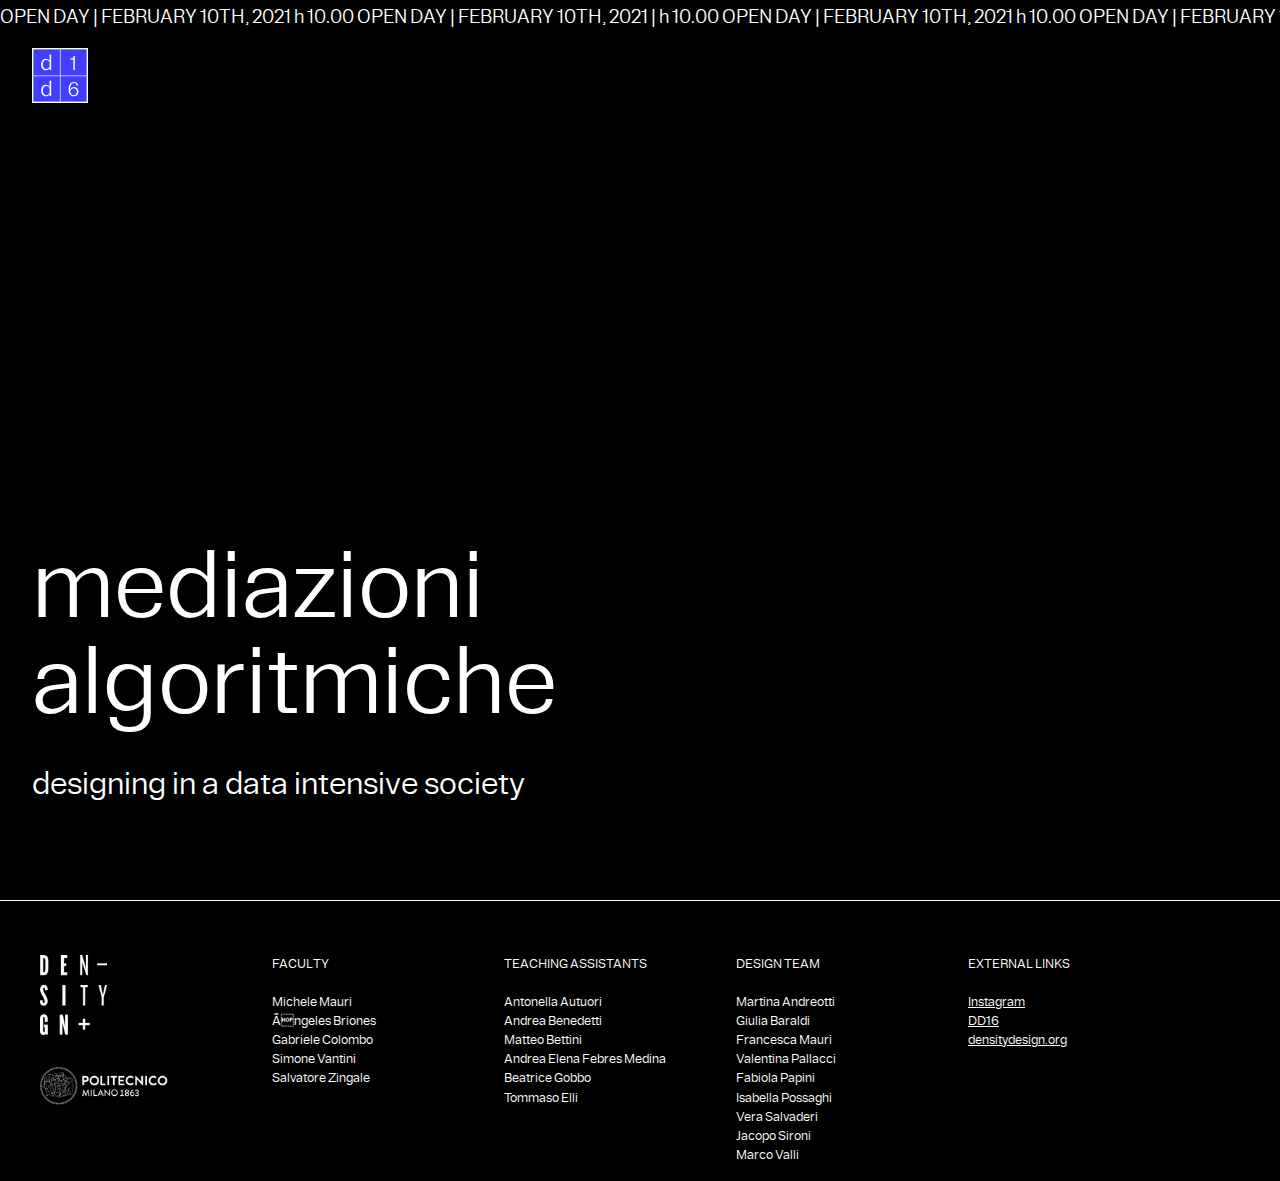
==== index.html @ dbea4d6c "buongiorno" ====
<html>

<head>
  <title>DD16</title>
  <!-- Manually insert your metadata -->
  <meta property="title" content="DD16">
  <meta property="description" content="">
  <meta property="og:title" content="">
  <meta property="og:description" content="">

  <meta name="viewport" content="width=device-width, initial-scale=1.0">

  <!-- Primary Meta Tags -->
  <title>DD16</title>
  <meta name="title" content="DD16">
  <meta name="description" content="Density Design 16 Exhibition">

  <!-- Open Graph / Facebook -->
  <meta property="og:type" content="website">
  <meta property="og:url" content="https://metatags.io/">
  <meta property="og:title" content="DD16">
  <meta property="og:description" content="Density Design 16 Exhibition">
  <meta property="og:image" content="https://metatags.io/assets/meta-tags-16a33a6a8531e519cc0936fbba0ad904e52d35f34a46c97a2c9f6f7dd7d336f2.png">

  <!-- Twitter -->
  <meta property="twitter:card" content="summary_large_image">
  <meta property="twitter:url" content="https://metatags.io/">
  <meta property="twitter:title" content="DD16">
  <meta property="twitter:description" content="Density Design 16 Exhibition">
  <meta property="twitter:image" content="https://metatags.io/assets/meta-tags-16a33a6a8531e519cc0936fbba0ad904e52d35f34a46c97a2c9f6f7dd7d336f2.png">

  <link rel="stylesheet" href="css/custom.css">
  <link rel="stylesheet" href="assets/font/font.css" type="text/css" charset="utf-8" />


</head>

<style type="text/css">
  html {
    background-color: black;
  }

  svg {
    hyphens: 100vh;
    width: 100vw;
    position: absolute;
    top: 0%;
    left: 0%;
    height: 100%;
    z-index: 0;
    cursor: url('cursor.png') 50 50, auto;
  }
</style>

<body>

  <p id="countdown"></p>

  <div id="home_logo">
    <a href="home.html"><img src="img/logo/dd16_logo.svg"></a>
  </div>


  <div class="container_pre">

    <div class="banner" onclick="window.open('https://www.youtube.com/watch?v=rlX0JVBjtUI&feature=youtu.be', '_blank')">
      <div id="text">
        <p>OPEN DAY | FEBRUARY 10TH, 2021 h 10.00 OPEN DAY | FEBRUARY 10TH, 2021 | h 10.00 OPEN DAY | FEBRUARY 10TH, 2021 h 10.00 OPEN DAY | FEBRUARY 10TH, 2021 | h 10.00 OPEN DAY | FEBRUARY 10TH, 2021 h 10.00 OPEN DAY | FEBRUARY 10TH, 2021 | h 10.00
          OPEN DAY |
          FEBRUARY
          10TH, 2021 h 10.00 OPEN DAY | FEBRUARY 10TH, 2021 | h 10.00 OPEN DAY | FEBRUARY 10TH, 2021 h 10.00 OPEN DAY | FEBRUARY 10TH, 2021 | h 10.00 OPEN DAY | FEBRUARY 10TH, 2021 h 10.00 OPEN DAY | FEBRUARY 10TH, 2021 | h 10.00 OPEN DAY | FEBRUARY
          10TH, 2021 h 10.00
          OPEN
          DAY | FEBRUARY 10TH, 2021 | h 10.00 OPEN DAY | FEBRUARY 10TH, 2021 h 10.00 OPEN DAY | FEBRUARY 10TH, 2021 | h 10.00 OPEN DAY | FEBRUARY 10TH, 2021 h 10.00 OPEN DAY | FEBRUARY 10TH, 2021 | h 10.00 OPEN DAY | FEBRUARY 10TH, 2021 h 10.00 OPEN
          DAY | FEBRUARY
          10TH,
          2021 | h 10.00 OPEN DAY | FEBRUARY 10TH, 2021 h 10.00 OPEN DAY | FEBRUARY 10TH, 2021 | h 10.00 OPEN DAY | FEBRUARY 10TH, 2021 h 10.00 OPEN DAY | FEBRUARY 10TH, 2021 | h 10.00 OPEN DAY | FEBRUARY 10TH, 2021 h 10.00 OPEN DAY | FEBRUARY 10TH,
          2021 | h 10.00 OPEN
          DAY
          | FEBRUARY 10TH, 2021 h 10.00 OPEN DAY | FEBRUARY 10TH, 2021 | h 10.00 OPEN DAY | FEBRUARY 10TH, 2021 h 10.00 OPEN DAY | FEBRUARY 10TH, 2021 | h 10.00 OPEN DAY | FEBRUARY 10TH, 2021 h 10.00 OPEN DAY | FEBRUARY 10TH, 2021 | h 10.00 OPEN DAY
          | FEBRUARY 10TH,
          2021 h 10.00 OPEN DAY | FEBRUARY 10TH, 2021 | h 10.00 OPEN DAY | FEBRUARY 10TH, 2021 h 10.00 OPEN DAY | FEBRUARY 10TH, 2021 | h 10.00 OPEN DAY | FEBRUARY 10TH, 2021 h 10.00 OPEN DAY | FEBRUARY 10TH, 2021 | h 10.00 OPEN DAY | FEBRUARY 10TH,
          2021 h 10.00 OPEN DAY
          |
          FEBRUARY 10TH, 2021 | h 10.00 OPEN DAY | FEBRUARY 10TH, 2021 h 10.00 OPEN DAY | FEBRUARY 10TH, 2021 | h 10.00 OPEN DAY | FEBRUARY 10TH, 2021 h 10.00 OPEN DAY | FEBRUARY 10TH, 2021 | h 10.00 OPEN DAY | FEBRUARY 10TH, 2021 h 10.00 OPEN DAY |
          FEBRUARY 10TH,
          2021
          | h 10.00 OPEN DAY | FEBRUARY 10TH, 2021 h 10.00 OPEN DAY | FEBRUARY 10TH, 2021 | h 10.00 OPEN DAY | FEBRUARY 10TH, 2021 h 10.00 OPEN DAY | FEBRUARY 10TH, 2021 | h 10.00 OPEN DAY | FEBRUARY 10TH, 2021 h 10.00 OPEN DAY | FEBRUARY 10TH, 2021
          | h 10.00 OPEN DAY |
          FEBRUARY 10TH, 2021 h 10.00 OPEN DAY | FEBRUARY 10TH, 2021 | h 10.00 OPEN DAY | FEBRUARY 10TH, 2021 h 10.00 OPEN DAY | FEBRUARY 10TH, 2021 | h 10.00 OPEN DAY | FEBRUARY 10TH, 2021 h 10.00 OPEN DAY | FEBRUARY 10TH, 2021 | h 10.00 OPEN DAY |
          FEBRUARY 10TH,
          2021
          h 10.00 OPEN DAY | FEBRUARY 10TH, 2021 | h 10.00 OPEN DAY | FEBRUARY 10TH, 2021 h 10.00 OPEN DAY | FEBRUARY 10TH, 2021 | h 10.00 OPEN DAY | FEBRUARY 10TH, 2021 h 10.00 OPEN DAY | FEBRUARY 10TH, 2021 | h 10.00 OPEN DAY | FEBRUARY 10TH, 2021
          h 10.00 OPEN DAY |
          FEBRUARY 10TH, 2021 | h 10.00 OPEN DAY | FEBRUARY 10TH, 2021 h 10.00 OPEN DAY | FEBRUARY 10TH, 2021 | h 10.00 OPEN DAY | FEBRUARY 10TH, 2021 h 10.00 OPEN DAY | FEBRUARY 10TH, 2021 | h 10.00 OPEN DAY | FEBRUARY 10TH, 2021 h 10.00 OPEN DAY |
          FEBRUARY 10TH,
          2021
          | h 10.00 OPEN DAY | FEBRUARY 10TH, 2021 h 10.00 OPEN DAY | FEBRUARY 10TH, 2021 | h 10.00 OPEN DAY | FEBRUARY 10TH, 2021 h 10.00 OPEN DAY | FEBRUARY 10TH, 2021 | h 10.00 OPEN DAY | FEBRUARY 10TH, 2021 h 10.00 OPEN DAY | FEBRUARY 10TH, 2021
          | h 10.00 OPEN DAY |
          FEBRUARY 10TH, 2021 h 10.00 OPEN DAY | FEBRUARY 10TH, 2021 | h 10.00 OPEN DAY | FEBRUARY 10TH, 2021 h 10.00 OPEN DAY | FEBRUARY 10TH, 2021 | h 10.00 OPEN DAY | FEBRUARY 10TH, 2021 h 10.00 OPEN DAY | FEBRUARY 10TH, 2021 | h 10.00 OPEN DAY |
          FEBRUARY 10TH,
          2021
          h 10.00 OPEN DAY | FEBRUARY 10TH, 2021 | h 10.00 OPEN DAY | FEBRUARY 10TH, 2021 h 10.00 OPEN DAY | FEBRUARY 10TH, 2021 | h 10.00 OPEN DAY | FEBRUARY 10TH, 2021 h 10.00 OPEN DAY | FEBRUARY 10TH, 2021 | h 10.00 OPEN DAY | FEBRUARY 10TH, 2021
          h 10.00 OPEN DAY |
          FEBRUARY 10TH, 2021 | h 10.00 OPEN DAY | FEBRUARY 10TH, 2021 h 10.00 OPEN DAY | FEBRUARY 10TH, 2021 | h 10.00 OPEN DAY | FEBRUARY 10TH, 2021 h 10.00 OPEN DAY | FEBRUARY 10TH, 2021 | h 10.00
        </p>
      </div>
    </div>

    <div class="title" >
 <a href="home.html">
      <h1> mediazioni <br> algoritmiche </h1>
      <h2> designing in a data intensive society </h2>
</a>
    </div>

    <div class="banner-bottom">
      <div id="text">
        <p>OPEN DAY | FEBRUARY 10TH, 2021 h 10.00 OPEN DAY | FEBRUARY 10TH, 2021 | h 10.00 OPEN DAY | FEBRUARY 10TH, 2021 h 10.00 OPEN DAY | FEBRUARY 10TH, 2021 | h 10.00 OPEN DAY | FEBRUARY 10TH, 2021 h 10.00 OPEN DAY | FEBRUARY 10TH, 2021 | h 10.00
          OPEN DAY |
          FEBRUARY
          10TH, 2021 h 10.00 OPEN DAY | FEBRUARY 10TH, 2021 | h 10.00 OPEN DAY | FEBRUARY 10TH, 2021 h 10.00 OPEN DAY | FEBRUARY 10TH, 2021 | h 10.00 OPEN DAY | FEBRUARY 10TH, 2021 h 10.00 OPEN DAY | FEBRUARY 10TH, 2021 | h 10.00 OPEN DAY | FEBRUARY
          10TH, 2021 h 10.00
          OPEN
          DAY | FEBRUARY 10TH, 2021 | h 10.00 OPEN DAY | FEBRUARY 10TH, 2021 h 10.00 OPEN DAY | FEBRUARY 10TH, 2021 | h 10.00 OPEN DAY | FEBRUARY 10TH, 2021 h 10.00 OPEN DAY | FEBRUARY 10TH, 2021 | h 10.00 OPEN DAY | FEBRUARY 10TH, 2021 h 10.00 OPEN
          DAY | FEBRUARY
          10TH,
          2021 | h 10.00 OPEN DAY | FEBRUARY 10TH, 2021 h 10.00 OPEN DAY | FEBRUARY 10TH, 2021 | h 10.00 OPEN DAY | FEBRUARY 10TH, 2021 h 10.00 OPEN DAY | FEBRUARY 10TH, 2021 | h 10.00 OPEN DAY | FEBRUARY 10TH, 2021 h 10.00 OPEN DAY | FEBRUARY 10TH,
          2021 | h 10.00 OPEN
          DAY
          | FEBRUARY 10TH, 2021 h 10.00 OPEN DAY | FEBRUARY 10TH, 2021 | h 10.00 OPEN DAY | FEBRUARY 10TH, 2021 h 10.00 OPEN DAY | FEBRUARY 10TH, 2021 | h 10.00 OPEN DAY | FEBRUARY 10TH, 2021 h 10.00 OPEN DAY | FEBRUARY 10TH, 2021 | h 10.00 OPEN DAY
          | FEBRUARY 10TH,
          2021 h 10.00 OPEN DAY | FEBRUARY 10TH, 2021 | h 10.00 OPEN DAY | FEBRUARY 10TH, 2021 h 10.00 OPEN DAY | FEBRUARY 10TH, 2021 | h 10.00 OPEN DAY | FEBRUARY 10TH, 2021 h 10.00 OPEN DAY | FEBRUARY 10TH, 2021 | h 10.00 OPEN DAY | FEBRUARY 10TH,
          2021 h 10.00 OPEN DAY
          |
          FEBRUARY 10TH, 2021 | h 10.00 OPEN DAY | FEBRUARY 10TH, 2021 h 10.00 OPEN DAY | FEBRUARY 10TH, 2021 | h 10.00 OPEN DAY | FEBRUARY 10TH, 2021 h 10.00 OPEN DAY | FEBRUARY 10TH, 2021 | h 10.00 OPEN DAY | FEBRUARY 10TH, 2021 h 10.00 OPEN DAY |
          FEBRUARY 10TH,
          2021
          | h 10.00 OPEN DAY | FEBRUARY 10TH, 2021 h 10.00 OPEN DAY | FEBRUARY 10TH, 2021 | h 10.00 OPEN DAY | FEBRUARY 10TH, 2021 h 10.00 OPEN DAY | FEBRUARY 10TH, 2021 | h 10.00 OPEN DAY | FEBRUARY 10TH, 2021 h 10.00 OPEN DAY | FEBRUARY 10TH, 2021
          | h 10.00 OPEN DAY |
          FEBRUARY 10TH, 2021 h 10.00 OPEN DAY | FEBRUARY 10TH, 2021 | h 10.00 OPEN DAY | FEBRUARY 10TH, 2021 h 10.00 OPEN DAY | FEBRUARY 10TH, 2021 | h 10.00 OPEN DAY | FEBRUARY 10TH, 2021 h 10.00 OPEN DAY | FEBRUARY 10TH, 2021 | h 10.00 OPEN DAY |
          FEBRUARY 10TH,
          2021
          h 10.00 OPEN DAY | FEBRUARY 10TH, 2021 | h 10.00 OPEN DAY | FEBRUARY 10TH, 2021 h 10.00 OPEN DAY | FEBRUARY 10TH, 2021 | h 10.00 OPEN DAY | FEBRUARY 10TH, 2021 h 10.00 OPEN DAY | FEBRUARY 10TH, 2021 | h 10.00 OPEN DAY | FEBRUARY 10TH, 2021
          h 10.00 OPEN DAY |
          FEBRUARY 10TH, 2021 | h 10.00 OPEN DAY | FEBRUARY 10TH, 2021 h 10.00 OPEN DAY | FEBRUARY 10TH, 2021 | h 10.00 OPEN DAY | FEBRUARY 10TH, 2021 h 10.00 OPEN DAY | FEBRUARY 10TH, 2021 | h 10.00 OPEN DAY | FEBRUARY 10TH, 2021 h 10.00 OPEN DAY |
          FEBRUARY 10TH,
          2021
          | h 10.00 OPEN DAY | FEBRUARY 10TH, 2021 h 10.00 OPEN DAY | FEBRUARY 10TH, 2021 | h 10.00 OPEN DAY | FEBRUARY 10TH, 2021 h 10.00 OPEN DAY | FEBRUARY 10TH, 2021 | h 10.00 OPEN DAY | FEBRUARY 10TH, 2021 h 10.00 OPEN DAY | FEBRUARY 10TH, 2021
          | h 10.00 OPEN DAY |
          FEBRUARY 10TH, 2021 h 10.00 OPEN DAY | FEBRUARY 10TH, 2021 | h 10.00 OPEN DAY | FEBRUARY 10TH, 2021 h 10.00 OPEN DAY | FEBRUARY 10TH, 2021 | h 10.00 OPEN DAY | FEBRUARY 10TH, 2021 h 10.00 OPEN DAY | FEBRUARY 10TH, 2021 | h 10.00 OPEN DAY |
          FEBRUARY 10TH,
          2021
          h 10.00 OPEN DAY | FEBRUARY 10TH, 2021 | h 10.00 OPEN DAY | FEBRUARY 10TH, 2021 h 10.00 OPEN DAY | FEBRUARY 10TH, 2021 | h 10.00 OPEN DAY | FEBRUARY 10TH, 2021 h 10.00 OPEN DAY | FEBRUARY 10TH, 2021 | h 10.00 OPEN DAY | FEBRUARY 10TH, 2021
          h 10.00 OPEN DAY |
          FEBRUARY 10TH, 2021 | h 10.00 OPEN DAY | FEBRUARY 10TH, 2021 h 10.00 OPEN DAY | FEBRUARY 10TH, 2021 | h 10.00 OPEN DAY | FEBRUARY 10TH, 2021 h 10.00 OPEN DAY | FEBRUARY 10TH, 2021 | h 10.00
        </p>
      </div>
    </div>



  </div>



  <div class="footer">

    <div class="col-1">
      <ul>
        <img src="img/logo/logo_density.png">
        <img src="img/logo/logo_polimi.png">
      </ul>
    </div>

    <div class="col-2">
      <ul>
        <li>FACULTY</li><br>
        <li>Michele Mauri</li>
        <li>Ángeles Briones</li>
        <li>Gabriele Colombo</li>
        <li>Simone Vantini</li>
        <li>Salvatore Zingale</li>
      </ul>
    </div>

    <div class="col-3">
      <ul>
        <li>TEACHING ASSISTANTS</li><br>
        <li>Antonella Autuori</li>
        <li>Andrea Benedetti</li>
        <li>Matteo Bettini</li>
        <li>Andrea Elena Febres Medina</li>
        <li>Beatrice Gobbo</li>
        <li>Tommaso Elli</li>
      </ul>
    </div>

    <div class="col-4">
      <ul>
        <li>DESIGN TEAM</li><br>
        <li>Martina Andreotti</li>
        <li>Giulia Baraldi</li>
        <li>Francesca Mauri</li>
        <li>Valentina Pallacci</li>
        <li>Fabiola Papini</li>
        <li>Isabella Possaghi</li>
        <li>Vera Salvaderi</li>
        <li>Jacopo Sironi</li>
        <li>Marco Valli</li>
      </ul>
    </div>

    <div class="col-5">
      <ul>
        <li> EXTERNAL LINKS</li><br>
        <li style="text-decoration: underline;"><a href="https://www.instagram.com/densitydesign/" target="blank">Instagram</a></li>
        <li style="text-decoration: underline;"><a href="https://densitydesign.github.io/teaching-dd16/" target="blank">DD16</a></li>
        <li style="text-decoration: underline;"><a href="https://densitydesign.org" target="blank">densitydesign.org</a></li>
        <br>
      </ul>
    </div>

  </div>


  <script src="https://code.jquery.com/jquery-3.5.1.min.js" integrity="sha256-9/aliU8dGd2tb6OSsuzixeV4y/faTqgFtohetphbbj0=" crossorigin="anonymous"></script>
  <script src="https://cdnjs.cloudflare.com/ajax/libs/popper.js/1.14.0/umd/popper.min.js" integrity="sha384-cs/chFZiN24E4KMATLdqdvsezGxaGsi4hLGOzlXwp5UZB1LY//20VyM2taTB4QvJ" crossorigin="anonymous"></script>
  <script src="//d3js.org/d3.v3.min.js"></script>

  <script src="js/countdown.js"></script>
  <script src="js/fisheye.js"></script>
  <script src="js/custom.js"></script>

</body>

</html>
---- css/custom.css ----
html {
  background-color: black;
  height: 100%;
}

.circ:hover {
  cursor: pointer;
}

body {
  margin: 0;
}

.background {
  fill: none;
  pointer-events: all;
}

.banner-bottom {
  display: none;
}

path {
  fill: none;
  stroke: white;
  stroke-width: 0.5;
}

p {
  font-family: "andret_tblight";
  color: white;
}

a {
  font-family: "andret_tblight";
  text-decoration: none;
  color: white;
}

ul {
  padding-top: 3vw;
  width: 15vw;
}

li {
  font-size: 0.8em;
  font-weight: 100;
  font-family: 'andret_tblight';
  line-height: 1.5em;
  color: white;
  list-style-type: none;
}

h1 {
  font-weight: 100;
  font-family: 'andret_tblight';
  color: white !important;
  font-size: 6em;
  line-height: 1em;
  margin-block-start: 0;
  margin-block-end: 0;
}

h2 {
  font-weight: 50;
  font-family: 'andret_tblight';
  color: white !important;
  font-size: 2em;
  margin-block-start: 1em;
  margin-block-end: 0;
}

h3 {
  font-family: 'andret_tblight';
  font-size: 1.5em;
  margin-block-start: 0em;
  margin-block-end: 0em;
}

#home_logo {
  position: absolute;
  margin-top: 3em;
  margin-left: 2em;
  z-index: 1;
}

#home_logo img {
  max-width: 3.5em;
}

#countdown {
  position: absolute;
  top: 8%;
  left: 85%;
  margin-right: 3em;
  text-align: right;
  font-size: 5em;
  line-height: 1em;
  margin-block-start: 0.1em;
  margin-block-end: 0;
}

.banner {
  overflow: hidden;
  background-color: black;
  z-index: 10;
  padding-top: 0.3em;
  padding-bottom: 0.3em;
  cursor: pointer;
}

@keyframes design_list_slide {
  from {
    transform: translate(0em, 0em);
  }

  to {
    transform: translate(-1000vh, 0em);
    ;
  }
}

#text {
  white-space: nowrap;
  animation-duration: 120s;
  animation-iteration-count: infinite;
  animation-timing-function: linear;
  animation-name: design_list_slide;
}

#text p {
  margin: 0;
  font-size: 1.2em;
}

.container_pre {
  display: flex;
  flex-direction: column;
  justify-content: space-between;
  height: 100vh;
}

.container-about {
  display: flex;
  flex-direction: column;
}

.container {
  display: flex;
  flex-direction: column;
}

.title {
  order: 3;
  margin-left: 2em;
  padding-bottom: 6em;
}

.footer {
  background-color: black;
  width: 100%;
  display: flex;
  justify-content: flex-start;
  flex-direction: row;
  border-top: 1px solid white;
}

.footer img {
  max-width: 8em;
  max-height: 5em;
  padding-bottom: 2em;
}

.menu {
  display: flex;
  flex-direction: row;
  justify-content: space-between;
  margin: 1em 2em 1em 2em;
}

.bottone {
  font-family: "andret_tblight";
  cursor: pointer;
  border-left: 4px solid grey;
  padding-left: 0.5em;
}

.bottone a {
  line-height: 2em;
  text-transform: uppercase;
}

#filter {
  width: 10%;
  margin-top: 1.5em;
  line-height: 2em;
}

#filter a {
  color: black;
  margin-block-start: 0;
  margin-block-end: 0;
}

.stroke {
  stroke: black;
  stroke-width: 2;
}

.filter-active {
  border-left: 4px solid #403EFF;
}

.filter-active a {
  font-family: 'andret_tbmedium';
}

#empty {
  flex-grow: 1;
}

.button {
  border: 2px solid black;
  padding: 0.5em;
  margin-left: 0.5em;
  text-align: center;
}

.button_active {
  border: 2px solid black;
  padding: 0.5em;
  margin-left: 0.5em;
  text-align: center;
  background-color: black;
}

.button a {
  color: black;
  margin-block-start: 0;
  margin-block-end: 0;
}

.button_active a {
  color: white;
  margin-block-start: 0;
  margin-block-end: 0;
}

.button-light {
  border: 2px solid white;
  padding: 0.5em;
  margin-left: 0.5em;
  text-align: center;
  background-color: black;
}

.button-light_active {
  border: 2px solid white;
  padding: 0.5em;
  margin-left: 0.5em;
  text-align: center;
  background-color: white;
}

.button-light_active a {
  color: black;
}

.button-light a {
  color: white;
  margin-block-start: 0;
  margin-block-end: 0;
  background-color: black;
}

#gwork {
  background-color: black;
  color: white;
}

#gwork a {
  color: white;
}

.home {
  flex: 1 0 auto;
  display: flex;
  flex-direction: row;
  margin-left: 2em;
  margin-right: 2em;
  font-family: "andret_tblight"
}

.visualizzazione {
  width: 100vw;
  height: 70vh;
}

#my_dataviz svg {
  width: 100%;
  height: 100%;
}

#infopoetry {
  position: absolute;
  top: 90%;
  left: 87%;
  z-index: 2;
  background-color: white;
}

.content {
  display: flex;
  flex-direction: column;
  margin: 2em;
}

.content a {
  text-decoration: underline;
  cursor: pointer;
  padding-right: 3em;
}

.content a:hover {
  color: #403EFF;
}

.content h1 {
  font-family: "andret_tblight";
  font-size: 3em;
}

.content iframe {
  margin-top: 2em;
  max-width: 80vw;
  max-height: 80vh;
  border: 1px solid white;
}

.content-about {
  display: flex;
  flex-direction: row;
  margin: 2em;
}

.content-about_left {
  flex-grow: 1;
  width: 15vw;
  border: 2px solid black;
  background-color: white;
  padding: 1em;
  position: fixed;
}

.content-about_left p {
  color: black;
}

.content-about_right {
  flex-grow: 10;
  display: flex;
  flex-direction: column;
  margin-left: 20%;
}

.row {
  display: flex;
  flex-direction: row;
  margin-bottom: 1em;
}

.id {
  padding: 1em;
}

.id img {
  max-width: 7em;
  min-width: 0.5em;
}

.id p {
  color: black;
}

@media only screen and (max-width: 768px) {

  .menu {
        margin: 1em 1em 1em 2em;
  }

  h1 {
    font-size: 3.5em;
  }

  h2 {
    font-size: 1em;
  }

  #banner {
    order: 1;
  }

  #countdown {
    font-size: 3.5em;
    left: 67.5%;
    margin-top: 0;
  }

  #text p {
    margin: 0;
    font-size: 1.3em;
  }

  .title {
    order: 2;
    margin-left: 1.5em;
    padding-top: 80%;
  }

  .banner-bottom {
    display: none;
    order: 3;
    overflow: hidden;
    background-color: black;
    z-index: 10;
    padding-top: 0.3em;
    padding-bottom: 0.3em;
    flex-grow: 0;
  }

  #home_logo {
    margin-left: 1.5em;
  }

  #home_logo img {
    max-width: 4em;
  }

  .footer {
    display: none;
  }

  .content-about {
    margin: 1.5em;
  }

  .content-about_left {
    display: none;
  }

  .content-about_right {
    margin-left: 0;
    width: 93vw;
  }

  .row {
    flex-wrap: nowrap;
    overflow-x: auto;
  }

  .id {
    padding: 0.5em 0.5em 0.5em 0;
    text-align: center;
    flex: 0 0 auto;
  }

  .id img {
    max-width: 5em;
  }

  .id p {
    width: 5em;;
  }

  .container-about {
    overflow: hidden;
  }
}
---- assets/font/font.css ----
/*! Generated by Font Squirrel (https://www.fontsquirrel.com) on January 9, 2021 */



@font-face {
    font-family: 'andret_tblight';
    src: url('andrettb-light-webfont.woff2') format('woff2'),
         url('andrettb-light-webfont.woff') format('woff');
    font-weight: normal;
    font-style: normal;
}




@font-face {
    font-family: 'andret_tbmedium';
    src: url('andrettb-medium-webfont.woff2') format('woff2'),
         url('andrettb-medium-webfont.woff') format('woff');
    font-weight: normal;
    font-style: normal;

}




@font-face {
    font-family: 'andret_tbbold';
    src: url('andrettb-bold-webfont.woff2') format('woff2'),
         url('andrettb-bold-webfont.woff') format('woff');
    font-weight: normal;
    font-style: normal;

}
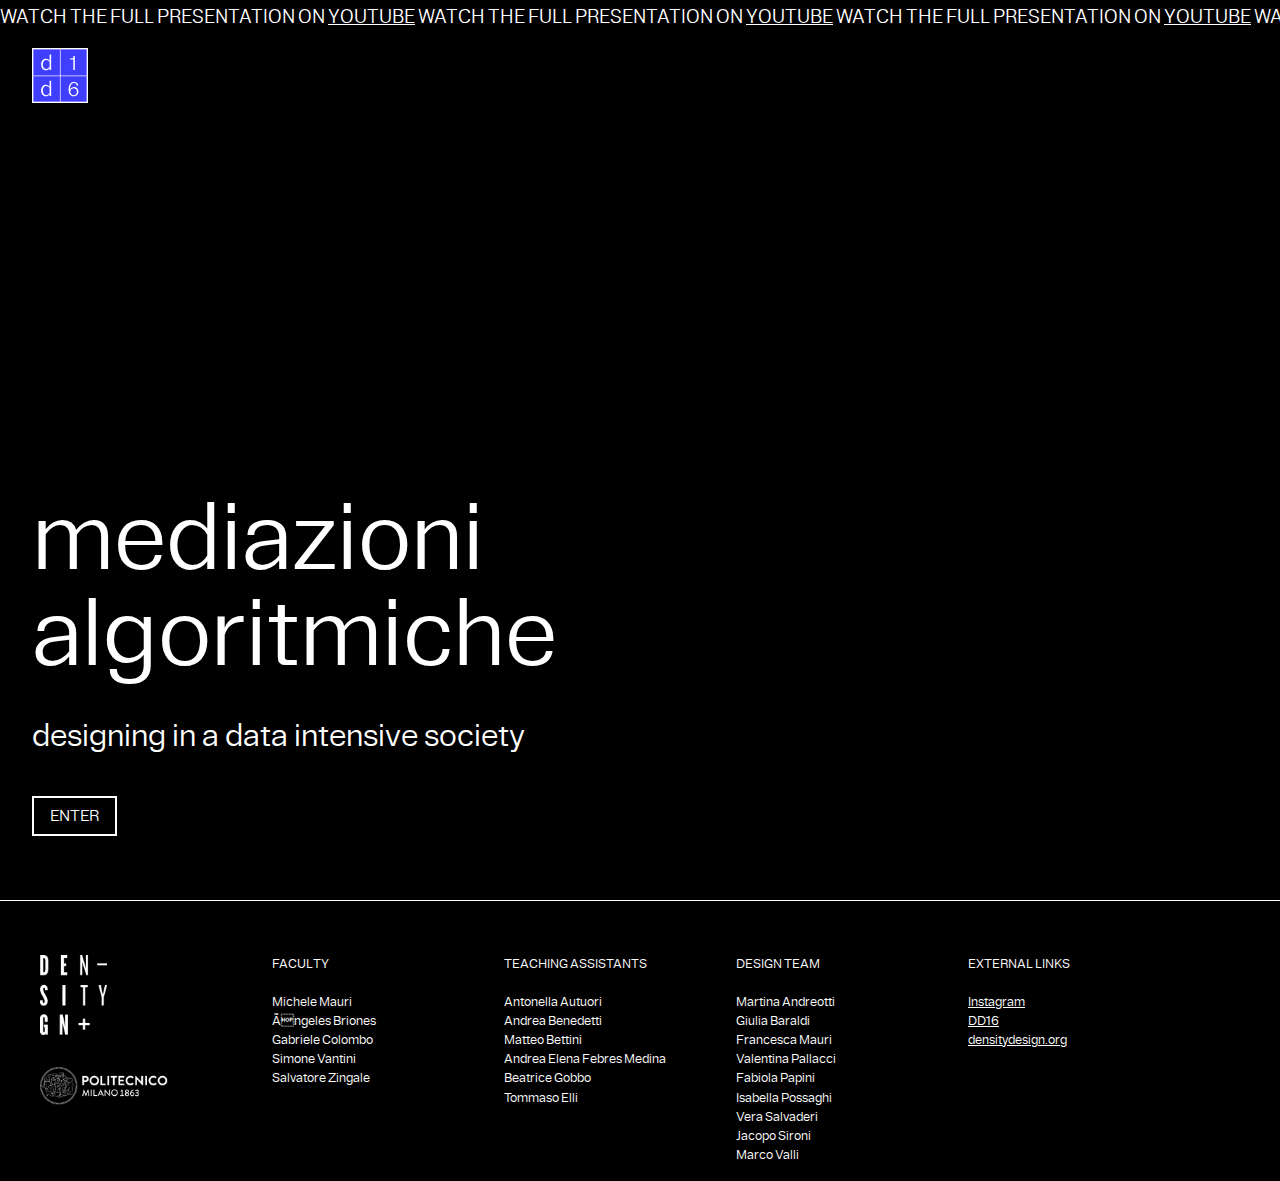
==== commit 1650c890: "dimmi se mi ami" ====
--- a/index.html
+++ b/index.html
@@ -54,109 +54,76 @@
 
 <body>
 
-  <p id="countdown"></p>
 
   <div id="home_logo">
-    <a href="home.html"><img src="img/logo/dd16_logo.svg"></a>
-  </div>
+    <a><img src="img/logo/dd16_logo.svg"></a>
+  </div>
+
+  <div class="button-landing" id="hub">
+    <a href="home.html">ENTER</a>
+  </div>
+
+
 
 
   <div class="container_pre">
 
     <div class="banner" onclick="window.open('https://www.youtube.com/watch?v=rlX0JVBjtUI&feature=youtu.be', '_blank')">
       <div id="text">
-        <p>OPEN DAY | FEBRUARY 10TH, 2021 h 10.00 OPEN DAY | FEBRUARY 10TH, 2021 | h 10.00 OPEN DAY | FEBRUARY 10TH, 2021 h 10.00 OPEN DAY | FEBRUARY 10TH, 2021 | h 10.00 OPEN DAY | FEBRUARY 10TH, 2021 h 10.00 OPEN DAY | FEBRUARY 10TH, 2021 | h 10.00
-          OPEN DAY |
-          FEBRUARY
-          10TH, 2021 h 10.00 OPEN DAY | FEBRUARY 10TH, 2021 | h 10.00 OPEN DAY | FEBRUARY 10TH, 2021 h 10.00 OPEN DAY | FEBRUARY 10TH, 2021 | h 10.00 OPEN DAY | FEBRUARY 10TH, 2021 h 10.00 OPEN DAY | FEBRUARY 10TH, 2021 | h 10.00 OPEN DAY | FEBRUARY
-          10TH, 2021 h 10.00
-          OPEN
-          DAY | FEBRUARY 10TH, 2021 | h 10.00 OPEN DAY | FEBRUARY 10TH, 2021 h 10.00 OPEN DAY | FEBRUARY 10TH, 2021 | h 10.00 OPEN DAY | FEBRUARY 10TH, 2021 h 10.00 OPEN DAY | FEBRUARY 10TH, 2021 | h 10.00 OPEN DAY | FEBRUARY 10TH, 2021 h 10.00 OPEN
-          DAY | FEBRUARY
-          10TH,
-          2021 | h 10.00 OPEN DAY | FEBRUARY 10TH, 2021 h 10.00 OPEN DAY | FEBRUARY 10TH, 2021 | h 10.00 OPEN DAY | FEBRUARY 10TH, 2021 h 10.00 OPEN DAY | FEBRUARY 10TH, 2021 | h 10.00 OPEN DAY | FEBRUARY 10TH, 2021 h 10.00 OPEN DAY | FEBRUARY 10TH,
-          2021 | h 10.00 OPEN
-          DAY
-          | FEBRUARY 10TH, 2021 h 10.00 OPEN DAY | FEBRUARY 10TH, 2021 | h 10.00 OPEN DAY | FEBRUARY 10TH, 2021 h 10.00 OPEN DAY | FEBRUARY 10TH, 2021 | h 10.00 OPEN DAY | FEBRUARY 10TH, 2021 h 10.00 OPEN DAY | FEBRUARY 10TH, 2021 | h 10.00 OPEN DAY
-          | FEBRUARY 10TH,
-          2021 h 10.00 OPEN DAY | FEBRUARY 10TH, 2021 | h 10.00 OPEN DAY | FEBRUARY 10TH, 2021 h 10.00 OPEN DAY | FEBRUARY 10TH, 2021 | h 10.00 OPEN DAY | FEBRUARY 10TH, 2021 h 10.00 OPEN DAY | FEBRUARY 10TH, 2021 | h 10.00 OPEN DAY | FEBRUARY 10TH,
-          2021 h 10.00 OPEN DAY
-          |
-          FEBRUARY 10TH, 2021 | h 10.00 OPEN DAY | FEBRUARY 10TH, 2021 h 10.00 OPEN DAY | FEBRUARY 10TH, 2021 | h 10.00 OPEN DAY | FEBRUARY 10TH, 2021 h 10.00 OPEN DAY | FEBRUARY 10TH, 2021 | h 10.00 OPEN DAY | FEBRUARY 10TH, 2021 h 10.00 OPEN DAY |
-          FEBRUARY 10TH,
-          2021
-          | h 10.00 OPEN DAY | FEBRUARY 10TH, 2021 h 10.00 OPEN DAY | FEBRUARY 10TH, 2021 | h 10.00 OPEN DAY | FEBRUARY 10TH, 2021 h 10.00 OPEN DAY | FEBRUARY 10TH, 2021 | h 10.00 OPEN DAY | FEBRUARY 10TH, 2021 h 10.00 OPEN DAY | FEBRUARY 10TH, 2021
-          | h 10.00 OPEN DAY |
-          FEBRUARY 10TH, 2021 h 10.00 OPEN DAY | FEBRUARY 10TH, 2021 | h 10.00 OPEN DAY | FEBRUARY 10TH, 2021 h 10.00 OPEN DAY | FEBRUARY 10TH, 2021 | h 10.00 OPEN DAY | FEBRUARY 10TH, 2021 h 10.00 OPEN DAY | FEBRUARY 10TH, 2021 | h 10.00 OPEN DAY |
-          FEBRUARY 10TH,
-          2021
-          h 10.00 OPEN DAY | FEBRUARY 10TH, 2021 | h 10.00 OPEN DAY | FEBRUARY 10TH, 2021 h 10.00 OPEN DAY | FEBRUARY 10TH, 2021 | h 10.00 OPEN DAY | FEBRUARY 10TH, 2021 h 10.00 OPEN DAY | FEBRUARY 10TH, 2021 | h 10.00 OPEN DAY | FEBRUARY 10TH, 2021
-          h 10.00 OPEN DAY |
-          FEBRUARY 10TH, 2021 | h 10.00 OPEN DAY | FEBRUARY 10TH, 2021 h 10.00 OPEN DAY | FEBRUARY 10TH, 2021 | h 10.00 OPEN DAY | FEBRUARY 10TH, 2021 h 10.00 OPEN DAY | FEBRUARY 10TH, 2021 | h 10.00 OPEN DAY | FEBRUARY 10TH, 2021 h 10.00 OPEN DAY |
-          FEBRUARY 10TH,
-          2021
-          | h 10.00 OPEN DAY | FEBRUARY 10TH, 2021 h 10.00 OPEN DAY | FEBRUARY 10TH, 2021 | h 10.00 OPEN DAY | FEBRUARY 10TH, 2021 h 10.00 OPEN DAY | FEBRUARY 10TH, 2021 | h 10.00 OPEN DAY | FEBRUARY 10TH, 2021 h 10.00 OPEN DAY | FEBRUARY 10TH, 2021
-          | h 10.00 OPEN DAY |
-          FEBRUARY 10TH, 2021 h 10.00 OPEN DAY | FEBRUARY 10TH, 2021 | h 10.00 OPEN DAY | FEBRUARY 10TH, 2021 h 10.00 OPEN DAY | FEBRUARY 10TH, 2021 | h 10.00 OPEN DAY | FEBRUARY 10TH, 2021 h 10.00 OPEN DAY | FEBRUARY 10TH, 2021 | h 10.00 OPEN DAY |
-          FEBRUARY 10TH,
-          2021
-          h 10.00 OPEN DAY | FEBRUARY 10TH, 2021 | h 10.00 OPEN DAY | FEBRUARY 10TH, 2021 h 10.00 OPEN DAY | FEBRUARY 10TH, 2021 | h 10.00 OPEN DAY | FEBRUARY 10TH, 2021 h 10.00 OPEN DAY | FEBRUARY 10TH, 2021 | h 10.00 OPEN DAY | FEBRUARY 10TH, 2021
-          h 10.00 OPEN DAY |
-          FEBRUARY 10TH, 2021 | h 10.00 OPEN DAY | FEBRUARY 10TH, 2021 h 10.00 OPEN DAY | FEBRUARY 10TH, 2021 | h 10.00 OPEN DAY | FEBRUARY 10TH, 2021 h 10.00 OPEN DAY | FEBRUARY 10TH, 2021 | h 10.00
+        <p>WATCH THE FULL PRESENTATION ON <u>YOUTUBE</u> WATCH THE FULL PRESENTATION ON <u>YOUTUBE</u> WATCH THE FULL PRESENTATION ON <u>YOUTUBE</u> WATCH THE FULL PRESENTATION ON <u>YOUTUBE</u> WATCH THE FULL PRESENTATION ON <u>YOUTUBE</u> WATCH THE
+          FULL PRESENTATION ON <u>YOUTUBE</u> WATCH THE FULL PRESENTATION ON <u>YOUTUBE</u> WATCH THE FULL PRESENTATION ON <u>YOUTUBE</u> WATCH THE FULL PRESENTATION ON <u>YOUTUBE</u> WATCH THE FULL PRESENTATION ON <u>YOUTUBE</u> WATCH THE FULL
+          PRESENTATION ON <u>YOUTUBE</u> WATCH THE FULL PRESENTATION ON <u>YOUTUBE</u> WATCH THE FULL PRESENTATION ON <u>YOUTUBE</u> WATCH THE FULL PRESENTATION ON <u>YOUTUBE</u> WATCH THE FULL PRESENTATION ON <u>YOUTUBE</u> WATCH THE FULL
+          PRESENTATION ON <u>YOUTUBE</u> WATCH THE FULL PRESENTATION ON <u>YOUTUBE</u> WATCH THE FULL PRESENTATION ON <u>YOUTUBE</u> WATCH THE FULL PRESENTATION ON <u>YOUTUBE</u> WATCH THE FULL PRESENTATION ON <u>YOUTUBE</u> WATCH THE FULL
+          PRESENTATION ON <u>YOUTUBE</u> WATCH THE FULL PRESENTATION ON <u>YOUTUBE</u> WATCH THE FULL PRESENTATION ON <u>YOUTUBE</u> WATCH THE FULL PRESENTATION ON <u>YOUTUBE</u> WATCH THE FULL PRESENTATION ON <u>YOUTUBE</u> WATCH THE FULL
+          PRESENTATION ON <u>YOUTUBE</u> WATCH THE FULL PRESENTATION ON <u>YOUTUBE</u> WATCH THE FULL PRESENTATION ON <u>YOUTUBE</u> WATCH THE FULL PRESENTATION ON <u>YOUTUBE</u> WATCH THE FULL PRESENTATION ON <u>YOUTUBE</u> WATCH THE FULL
+          PRESENTATION ON <u>YOUTUBE</u> WATCH THE FULL PRESENTATION ON <u>YOUTUBE</u> WATCH THE FULL PRESENTATION ON <u>YOUTUBE</u> WATCH THE FULL PRESENTATION ON <u>YOUTUBE</u> WATCH THE FULL PRESENTATION ON <u>YOUTUBE</u> WATCH THE FULL
+          PRESENTATION ON <u>YOUTUBE</u> WATCH THE FULL PRESENTATION ON <u>YOUTUBE</u> WATCH THE FULL PRESENTATION ON <u>YOUTUBE</u> WATCH THE FULL PRESENTATION ON <u>YOUTUBE</u> WATCH THE FULL PRESENTATION ON <u>YOUTUBE</u> WATCH THE FULL
+          PRESENTATION ON <u>YOUTUBE</u> WATCH THE FULL PRESENTATION ON <u>YOUTUBE</u> WATCH THE FULL PRESENTATION ON <u>YOUTUBE</u> WATCH THE FULL PRESENTATION ON <u>YOUTUBE</u> WATCH THE FULL PRESENTATION ON <u>YOUTUBE</u> WATCH THE FULL
+          PRESENTATION ON <u>YOUTUBE</u> WATCH THE FULL PRESENTATION ON <u>YOUTUBE</u> WATCH THE FULL PRESENTATION ON <u>YOUTUBE</u> WATCH THE FULL PRESENTATION ON <u>YOUTUBE</u> WATCH THE FULL PRESENTATION ON <u>YOUTUBE</u> WATCH THE FULL
+          PRESENTATION ON <u>YOUTUBE</u> WATCH THE FULL PRESENTATION ON <u>YOUTUBE</u> WATCH THE FULL PRESENTATION ON <u>YOUTUBE</u> WATCH THE FULL PRESENTATION ON <u>YOUTUBE</u> WATCH THE FULL PRESENTATION ON <u>YOUTUBE</u> WATCH THE FULL
+          PRESENTATION ON <u>YOUTUBE</u> WATCH THE FULL PRESENTATION ON <u>YOUTUBE</u> WATCH THE FULL PRESENTATION ON <u>YOUTUBE</u> WATCH THE FULL PRESENTATION ON <u>YOUTUBE</u> WATCH THE FULL PRESENTATION ON <u>YOUTUBE</u> WATCH THE FULL
+          PRESENTATION ON <u>YOUTUBE</u> WATCH THE FULL PRESENTATION ON <u>YOUTUBE</u> WATCH THE FULL PRESENTATION ON <u>YOUTUBE</u> WATCH THE FULL PRESENTATION ON <u>YOUTUBE</u> WATCH THE FULL PRESENTATION ON <u>YOUTUBE</u> WATCH THE FULL
+          PRESENTATION ON <u>YOUTUBE</u> WATCH THE FULL PRESENTATION ON <u>YOUTUBE</u> WATCH THE FULL PRESENTATION ON <u>YOUTUBE</u> WATCH THE FULL PRESENTATION ON <u>YOUTUBE</u> WATCH THE FULL PRESENTATION ON <u>YOUTUBE</u> WATCH THE FULL
+          PRESENTATION ON <u>YOUTUBE</u> WATCH THE FULL PRESENTATION ON <u>YOUTUBE</u> WATCH THE FULL PRESENTATION ON <u>YOUTUBE</u> WATCH THE FULL PRESENTATION ON <u>YOUTUBE</u> WATCH THE FULL PRESENTATION ON <u>YOUTUBE</u> WATCH THE FULL
+          PRESENTATION ON <u>YOUTUBE</u> WATCH THE FULL PRESENTATION ON <u>YOUTUBE</u> WATCH THE FULL PRESENTATION ON <u>YOUTUBE</u> WATCH THE FULL PRESENTATION ON <u>YOUTUBE</u> WATCH THE FULL PRESENTATION ON <u>YOUTUBE</u> WATCH THE FULL
+          PRESENTATION ON <u>YOUTUBE</u> WATCH THE FULL PRESENTATION ON <u>YOUTUBE</u> WATCH THE FULL PRESENTATION ON <u>YOUTUBE</u> WATCH THE FULL PRESENTATION ON <u>YOUTUBE</u> WATCH THE FULL PRESENTATION ON <u>YOUTUBE</u> WATCH THE FULL
+          PRESENTATION ON <u>YOUTUBE</u> WATCH THE FULL PRESENTATION ON <u>YOUTUBE</u> WATCH THE FULL PRESENTATION ON <u>YOUTUBE</u> WATCH THE FULL PRESENTATION ON <u>YOUTUBE</u> WATCH THE FULL PRESENTATION ON <u>YOUTUBE</u> WATCH THE FULL
+          PRESENTATION ON <u>YOUTUBE</u> WATCH THE FULL PRESENTATION ON <u>YOUTUBE</u> WATCH THE FULL PRESENTATION ON <u>YOUTUBE</u> WATCH THE FULL PRESENTATION ON <u>YOUTUBE</u> WATCH THE FULL PRESENTATION ON <u>YOUTUBE</u> WATCH THE FULL
+          PRESENTATION ON <u>YOUTUBE</u> WATCH THE FULL PRESENTATION ON <u>YOUTUBE</u> WATCH THE FULL PRESENTATION ON <u>YOUTUBE</u> WATCH THE FULL PRESENTATION ON <u>YOUTUBE</u> WATCH THE FULL PRESENTATION ON <u>YOUTUBE</u> WATCH THE FULL
+          PRESENTATION ON <u>YOUTUBE</u> WATCH THE FULL PRESENTATION ON <u>YOUTUBE</u> WATCH THE FULL PRESENTATION ON <u>YOUTUBE</u> WATCH THE FULL PRESENTATION ON <u>YOUTUBE</u> WATCH THE FULL PRESENTATION ON <u>YOUTUBE</u> WATCH THE FULL
+          PRESENTATION ON <u>YOUTUBE</u> WATCH THE FULL PRESENTATION ON <u>YOUTUBE</u> WATCH THE FULL PRESENTATION ON <u>YOUTUBE</u> WATCH THE FULL PRESENTATION ON <u>YOUTUBE</u> WATCH THE FULL PRESENTATION ON <u>YOUTUBE</u> WATCH THE FULL
+          PRESENTATION ON <u>YOUTUBE</u> WATCH THE FULL PRESENTATION ON <u>YOUTUBE</u> WATCH THE FULL PRESENTATION ON <u>YOUTUBE</u> WATCH THE FULL PRESENTATION ON <u>YOUTUBE</u> WATCH THE FULL PRESENTATION ON <u>YOUTUBE</u> WATCH THE FULL
+          PRESENTATION ON <u>YOUTUBE</u> WATCH THE FULL PRESENTATION ON <u>YOUTUBE</u> WATCH THE FULL PRESENTATION ON <u>YOUTUBE</u> WATCH THE FULL PRESENTATION ON <u>YOUTUBE</u> WATCH THE FULL PRESENTATION ON <u>YOUTUBE</u> WATCH THE FULL
+          PRESENTATION ON <u>YOUTUBE</u> WATCH THE FULL PRESENTATION ON <u>YOUTUBE</u> WATCH THE FULL PRESENTATION ON <u>YOUTUBE</u> WATCH THE FULL PRESENTATION ON <u>YOUTUBE</u> WATCH THE FULL PRESENTATION ON <u>YOUTUBE</u> WATCH THE FULL
+          PRESENTATION ON <u>YOUTUBE</u> WATCH THE FULL PRESENTATION ON <u>YOUTUBE</u> WATCH THE FULL PRESENTATION ON <u>YOUTUBE</u> WATCH THE FULL PRESENTATION ON <u>YOUTUBE</u> WATCH THE FULL PRESENTATION ON <u>YOUTUBE</u> WATCH THE FULL
+          PRESENTATION ON <u>YOUTUBE</u> WATCH THE FULL PRESENTATION ON <u>YOUTUBE</u> WATCH THE FULL PRESENTATION ON <u>YOUTUBE</u> WATCH THE FULL PRESENTATION ON <u>YOUTUBE</u> WATCH THE FULL PRESENTATION ON <u>YOUTUBE</u> WATCH THE FULL
+          PRESENTATION ON <u>YOUTUBE</u> WATCH THE FULL PRESENTATION ON <u>YOUTUBE</u> WATCH THE FULL PRESENTATION ON <u>YOUTUBE</u> WATCH THE FULL PRESENTATION ON <u>YOUTUBE</u> WATCH THE FULL PRESENTATION ON <u>YOUTUBE</u> WATCH THE FULL
+          PRESENTATION ON <u>YOUTUBE</u> WATCH THE FULL PRESENTATION ON <u>YOUTUBE</u> WATCH THE FULL PRESENTATION ON <u>YOUTUBE</u> WATCH THE FULL PRESENTATION ON <u>YOUTUBE</u> WATCH THE FULL PRESENTATION ON <u>YOUTUBE</u> WATCH THE FULL
+          PRESENTATION ON <u>YOUTUBE</u> WATCH THE FULL PRESENTATION ON <u>YOUTUBE</u> WATCH THE FULL PRESENTATION ON <u>YOUTUBE</u> WATCH THE FULL PRESENTATION ON <u>YOUTUBE</u> WATCH THE FULL PRESENTATION ON <u>YOUTUBE</u> WATCH THE FULL
+          PRESENTATION ON <u>YOUTUBE</u> WATCH THE FULL PRESENTATION ON <u>YOUTUBE</u> WATCH THE FULL PRESENTATION ON <u>YOUTUBE</u> WATCH THE FULL PRESENTATION ON <u>YOUTUBE</u> WATCH THE FULL PRESENTATION ON <u>YOUTUBE</u> WATCH THE FULL
+          PRESENTATION ON <u>YOUTUBE</u>
         </p>
       </div>
     </div>
+
+
+
 
     <div class="title" >
  <a href="home.html">
       <h1> mediazioni <br> algoritmiche </h1>
       <h2> designing in a data intensive society </h2>
 </a>
-    </div>
-
-    <div class="banner-bottom">
-      <div id="text">
-        <p>OPEN DAY | FEBRUARY 10TH, 2021 h 10.00 OPEN DAY | FEBRUARY 10TH, 2021 | h 10.00 OPEN DAY | FEBRUARY 10TH, 2021 h 10.00 OPEN DAY | FEBRUARY 10TH, 2021 | h 10.00 OPEN DAY | FEBRUARY 10TH, 2021 h 10.00 OPEN DAY | FEBRUARY 10TH, 2021 | h 10.00
-          OPEN DAY |
-          FEBRUARY
-          10TH, 2021 h 10.00 OPEN DAY | FEBRUARY 10TH, 2021 | h 10.00 OPEN DAY | FEBRUARY 10TH, 2021 h 10.00 OPEN DAY | FEBRUARY 10TH, 2021 | h 10.00 OPEN DAY | FEBRUARY 10TH, 2021 h 10.00 OPEN DAY | FEBRUARY 10TH, 2021 | h 10.00 OPEN DAY | FEBRUARY
-          10TH, 2021 h 10.00
-          OPEN
-          DAY | FEBRUARY 10TH, 2021 | h 10.00 OPEN DAY | FEBRUARY 10TH, 2021 h 10.00 OPEN DAY | FEBRUARY 10TH, 2021 | h 10.00 OPEN DAY | FEBRUARY 10TH, 2021 h 10.00 OPEN DAY | FEBRUARY 10TH, 2021 | h 10.00 OPEN DAY | FEBRUARY 10TH, 2021 h 10.00 OPEN
-          DAY | FEBRUARY
-          10TH,
-          2021 | h 10.00 OPEN DAY | FEBRUARY 10TH, 2021 h 10.00 OPEN DAY | FEBRUARY 10TH, 2021 | h 10.00 OPEN DAY | FEBRUARY 10TH, 2021 h 10.00 OPEN DAY | FEBRUARY 10TH, 2021 | h 10.00 OPEN DAY | FEBRUARY 10TH, 2021 h 10.00 OPEN DAY | FEBRUARY 10TH,
-          2021 | h 10.00 OPEN
-          DAY
-          | FEBRUARY 10TH, 2021 h 10.00 OPEN DAY | FEBRUARY 10TH, 2021 | h 10.00 OPEN DAY | FEBRUARY 10TH, 2021 h 10.00 OPEN DAY | FEBRUARY 10TH, 2021 | h 10.00 OPEN DAY | FEBRUARY 10TH, 2021 h 10.00 OPEN DAY | FEBRUARY 10TH, 2021 | h 10.00 OPEN DAY
-          | FEBRUARY 10TH,
-          2021 h 10.00 OPEN DAY | FEBRUARY 10TH, 2021 | h 10.00 OPEN DAY | FEBRUARY 10TH, 2021 h 10.00 OPEN DAY | FEBRUARY 10TH, 2021 | h 10.00 OPEN DAY | FEBRUARY 10TH, 2021 h 10.00 OPEN DAY | FEBRUARY 10TH, 2021 | h 10.00 OPEN DAY | FEBRUARY 10TH,
-          2021 h 10.00 OPEN DAY
-          |
-          FEBRUARY 10TH, 2021 | h 10.00 OPEN DAY | FEBRUARY 10TH, 2021 h 10.00 OPEN DAY | FEBRUARY 10TH, 2021 | h 10.00 OPEN DAY | FEBRUARY 10TH, 2021 h 10.00 OPEN DAY | FEBRUARY 10TH, 2021 | h 10.00 OPEN DAY | FEBRUARY 10TH, 2021 h 10.00 OPEN DAY |
-          FEBRUARY 10TH,
-          2021
-          | h 10.00 OPEN DAY | FEBRUARY 10TH, 2021 h 10.00 OPEN DAY | FEBRUARY 10TH, 2021 | h 10.00 OPEN DAY | FEBRUARY 10TH, 2021 h 10.00 OPEN DAY | FEBRUARY 10TH, 2021 | h 10.00 OPEN DAY | FEBRUARY 10TH, 2021 h 10.00 OPEN DAY | FEBRUARY 10TH, 2021
-          | h 10.00 OPEN DAY |
-          FEBRUARY 10TH, 2021 h 10.00 OPEN DAY | FEBRUARY 10TH, 2021 | h 10.00 OPEN DAY | FEBRUARY 10TH, 2021 h 10.00 OPEN DAY | FEBRUARY 10TH, 2021 | h 10.00 OPEN DAY | FEBRUARY 10TH, 2021 h 10.00 OPEN DAY | FEBRUARY 10TH, 2021 | h 10.00 OPEN DAY |
-          FEBRUARY 10TH,
-          2021
-          h 10.00 OPEN DAY | FEBRUARY 10TH, 2021 | h 10.00 OPEN DAY | FEBRUARY 10TH, 2021 h 10.00 OPEN DAY | FEBRUARY 10TH, 2021 | h 10.00 OPEN DAY | FEBRUARY 10TH, 2021 h 10.00 OPEN DAY | FEBRUARY 10TH, 2021 | h 10.00 OPEN DAY | FEBRUARY 10TH, 2021
-          h 10.00 OPEN DAY |
-          FEBRUARY 10TH, 2021 | h 10.00 OPEN DAY | FEBRUARY 10TH, 2021 h 10.00 OPEN DAY | FEBRUARY 10TH, 2021 | h 10.00 OPEN DAY | FEBRUARY 10TH, 2021 h 10.00 OPEN DAY | FEBRUARY 10TH, 2021 | h 10.00 OPEN DAY | FEBRUARY 10TH, 2021 h 10.00 OPEN DAY |
-          FEBRUARY 10TH,
-          2021
-          | h 10.00 OPEN DAY | FEBRUARY 10TH, 2021 h 10.00 OPEN DAY | FEBRUARY 10TH, 2021 | h 10.00 OPEN DAY | FEBRUARY 10TH, 2021 h 10.00 OPEN DAY | FEBRUARY 10TH, 2021 | h 10.00 OPEN DAY | FEBRUARY 10TH, 2021 h 10.00 OPEN DAY | FEBRUARY 10TH, 2021
-          | h 10.00 OPEN DAY |
-          FEBRUARY 10TH, 2021 h 10.00 OPEN DAY | FEBRUARY 10TH, 2021 | h 10.00 OPEN DAY | FEBRUARY 10TH, 2021 h 10.00 OPEN DAY | FEBRUARY 10TH, 2021 | h 10.00 OPEN DAY | FEBRUARY 10TH, 2021 h 10.00 OPEN DAY | FEBRUARY 10TH, 2021 | h 10.00 OPEN DAY |
-          FEBRUARY 10TH,
-          2021
-          h 10.00 OPEN DAY | FEBRUARY 10TH, 2021 | h 10.00 OPEN DAY | FEBRUARY 10TH, 2021 h 10.00 OPEN DAY | FEBRUARY 10TH, 2021 | h 10.00 OPEN DAY | FEBRUARY 10TH, 2021 h 10.00 OPEN DAY | FEBRUARY 10TH, 2021 | h 10.00 OPEN DAY | FEBRUARY 10TH, 2021
-          h 10.00 OPEN DAY |
-          FEBRUARY 10TH, 2021 | h 10.00 OPEN DAY | FEBRUARY 10TH, 2021 h 10.00 OPEN DAY | FEBRUARY 10TH, 2021 | h 10.00 OPEN DAY | FEBRUARY 10TH, 2021 h 10.00 OPEN DAY | FEBRUARY 10TH, 2021 | h 10.00
-        </p>
-      </div>
-    </div>
+
+
+
+
+
+
+
+    </div>
+
+
 
 
 
@@ -228,7 +195,6 @@
   <script src="https://cdnjs.cloudflare.com/ajax/libs/popper.js/1.14.0/umd/popper.min.js" integrity="sha384-cs/chFZiN24E4KMATLdqdvsezGxaGsi4hLGOzlXwp5UZB1LY//20VyM2taTB4QvJ" crossorigin="anonymous"></script>
   <script src="//d3js.org/d3.v3.min.js"></script>
 
-  <script src="js/countdown.js"></script>
   <script src="js/fisheye.js"></script>
   <script src="js/custom.js"></script>
 
--- a/css/custom.css
+++ b/css/custom.css
@@ -75,6 +75,11 @@
   font-size: 1.5em;
   margin-block-start: 0em;
   margin-block-end: 0em;
+}
+
+h4 {
+  font-family: 'andret_tblight';
+  font-size: 1em;
 }
 
 #home_logo {
@@ -153,7 +158,7 @@
 .title {
   order: 3;
   margin-left: 2em;
-  padding-bottom: 6em;
+  padding-bottom: 9em;
 }
 
 .footer {
@@ -217,6 +222,19 @@
 
 #empty {
   flex-grow: 1;
+}
+
+.button-landing {
+  position: absolute;
+  position: absolute;
+  bottom: 4em;
+  left: 2em;
+  z-index: 1;
+  border: 2px solid white;
+  padding: 0.5em 1em 0.5em 1em;
+  text-align: center;
+  background-color: black;
+  cursor: pointer;
 }
 
 .button {
@@ -380,12 +398,61 @@
 
 .id p {
   color: black;
+  max-width: 7em;
+}
+
+.content-infopoetry {
+  display: flex;
+  flex-direction: row;
+  justify-content: flex-end;
+  margin: 2em;
+}
+
+.content-infopoetry_right {
+  width: 35%;
+  height: 80%;
+  position: sticky;
+  top: 0;
+}
+
+.content-infopoetry_right p {
+  color: black;
+  max-width: 100%;
+  border: 2px solid black;
+  background-color: white;
+  padding: 1em;
+}
+
+.content-infopoetry_left {
+  display: flex;
+  flex-direction: row;
+  width: 100%;
+  flex-flow: row wrap;
+  justify-content: space-between;
+  margin-bottom: 20em;
+}
+
+.info-preview {}
+
+.info-preview img {
+  max-width: 100%;
+}
+
+.blank {
+  height: 6em;
+  width: 6em;
+  background-color: blue;
+  margin: 0.5em;
+}
+
+.blank img {
+  max-width: 7em;
+  min-width: 0.5em;
 }
 
 @media only screen and (max-width: 768px) {
-
   .menu {
-        margin: 1em 1em 1em 2em;
+    margin: 1em 1em 1em 2em;
   }
 
   h1 {
@@ -411,10 +478,13 @@
     font-size: 1.3em;
   }
 
+  .container_pre {
+    height: 100%;
+}
+
   .title {
     order: 2;
     margin-left: 1.5em;
-    padding-top: 80%;
   }
 
   .banner-bottom {
@@ -441,7 +511,7 @@
   }
 
   .content-about {
-    margin: 1.5em;
+    margin: 1em;
   }
 
   .content-about_left {
@@ -451,6 +521,23 @@
   .content-about_right {
     margin-left: 0;
     width: 93vw;
+  }
+
+  ::-webkit-scrollbar {
+    width: 10%;
+    height: 5px;
+  }
+
+  ::-webkit-scrollbar-track {
+    -webkit-box-shadow: inset 0 0 6px rgba(0, 0, 0, 0);
+    border-radius: 100px;
+  }
+
+  ::-webkit-scrollbar-thumb {
+    width: 4px;
+    border-radius: 10px;
+    background-color: lightgrey;
+    opacity: 50%;
   }
 
   .row {
@@ -469,10 +556,42 @@
   }
 
   .id p {
-    width: 5em;;
+    width: 5em;
+    ;
   }
 
   .container-about {
     overflow: hidden;
   }
-}
+
+  .content-infopoetry {
+    justify-content: center;
+    margin: 1em;
+  }
+
+  .content-infopoetry_right {
+    width: 80%;
+    position: fixed;
+    background-color: white;
+    padding: 1em;
+    border: 1px solid black;
+    top: auto;
+  }
+
+  .info-preview img {
+    max-width: 100%;
+  }
+
+  .content-infopoetry_right p {
+    color: black;
+    border: 0px solid black;
+    padding: 0em;
+  }
+
+  .blank {
+    height: 6em;
+    width: 6em;
+    background-color: blue;
+    margin: 0.5em;
+  }
+}
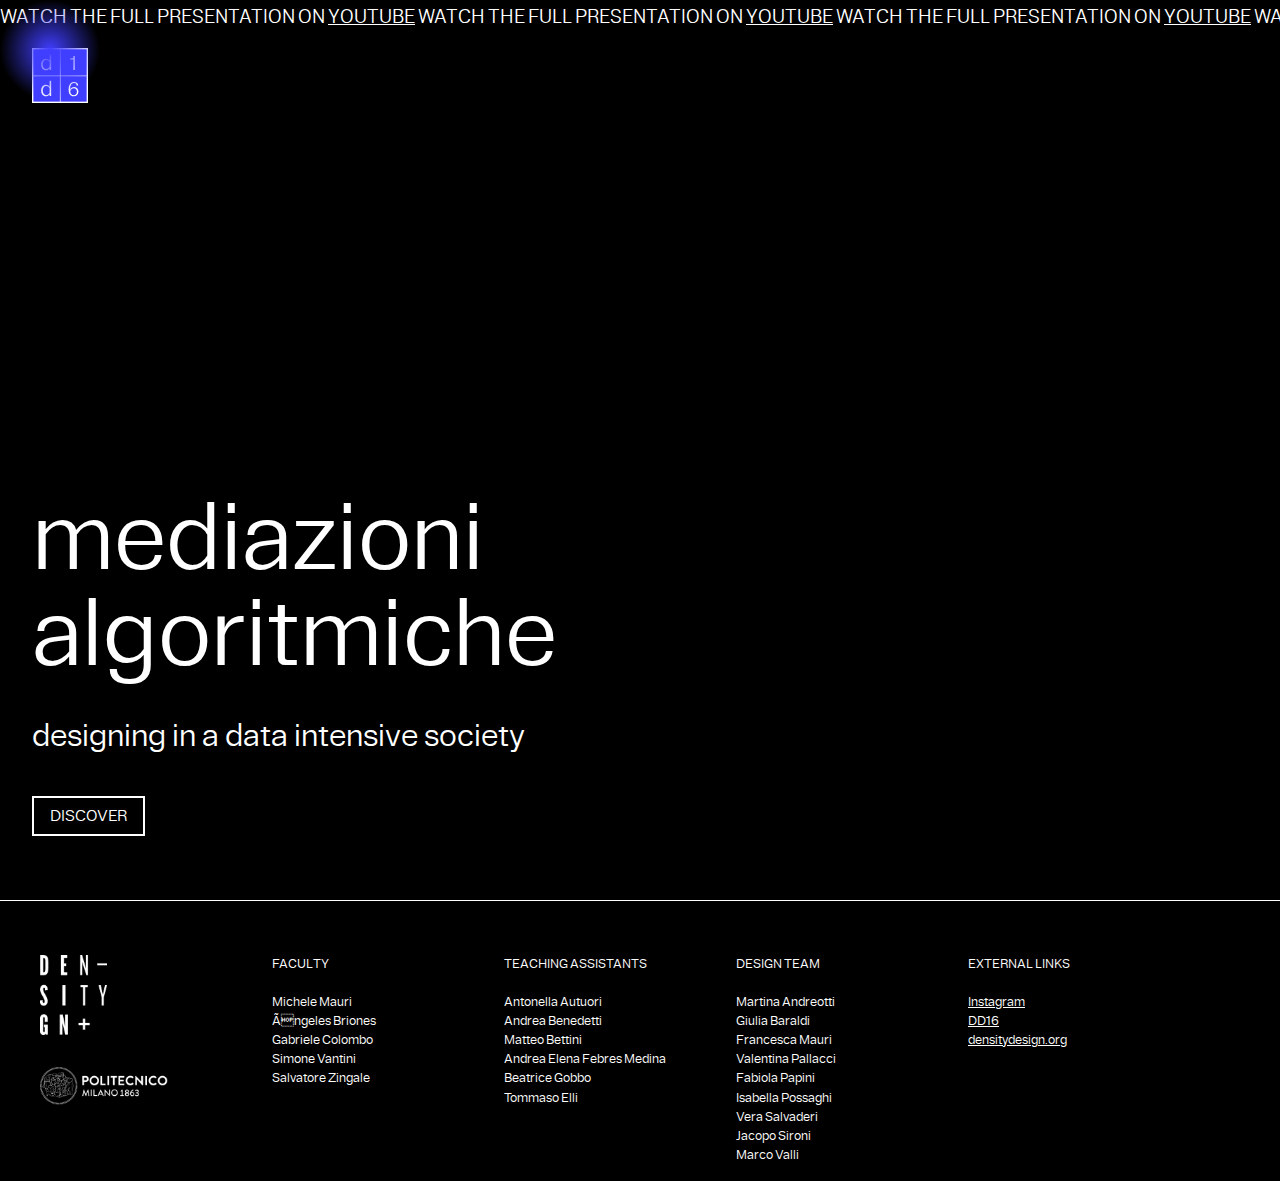
==== commit 0ca6d6ae: "viz" ====
--- a/index.html
+++ b/index.html
@@ -34,6 +34,8 @@
 
 
 </head>
+
+<div id="cursor"></div>
 
 <style type="text/css">
   html {
@@ -60,7 +62,7 @@
   </div>
 
   <div class="button-landing" id="hub">
-    <a href="home.html">ENTER</a>
+    <a href="home.html">DISCOVER</a>
   </div>
 
 
@@ -197,6 +199,7 @@
 
   <script src="js/fisheye.js"></script>
   <script src="js/custom.js"></script>
+  <script src="js/cursor.js"></script>
 
 </body>
 
--- a/css/custom.css
+++ b/css/custom.css
@@ -1,14 +1,52 @@
 html {
   background-color: black;
   height: 100%;
-}
-
-.circ:hover {
-  cursor: pointer;
-}
+  overflow-x: hidden;
+}
+
+.circ:hover {}
 
 body {
   margin: 0;
+  /* cursor: url('cursor.png') 50 50, auto; */
+}
+
+* {
+  cursor: none;
+}
+
+#cursor {
+  pointer-events: none;
+  width: 100px;
+  height: 100px;
+  position: absolute;
+  top: 0;
+  left: 0;
+  display: none;
+  background-image: radial-gradient(circle 50px,
+      rgba(64, 62, 255, 1), rgba(64, 62, 255, 0.5) 50%, rgba(255, 0, 0, 0) 100%);
+  border-radius: 100px;
+  transform-origin: center;
+  z-index: 999;
+}
+
+.hoveredCursor {
+  animation: gradient 0.3s ease;
+  animation-fill-mode: forwards;
+}
+
+@keyframes gradient {
+  from {
+    transform: scale(1.0);
+    background-image: radial-gradient(circle 50px,
+        rgba(64, 62, 255, 1), rgba(64, 62, 255, 0.5) 50%, rgba(255, 0, 0, 0) 100%);
+  }
+
+  to {
+    transform: scale(0.3);
+    background-image: radial-gradient(circle 50px,
+        rgba(64, 62, 255, 1), rgba(64, 62, 255, 0.5) 85%, rgba(255, 0, 0, 0) 100%);
+  }
 }
 
 .background {
@@ -80,9 +118,14 @@
 h4 {
   font-family: 'andret_tblight';
   font-size: 1em;
+  margin-block-start: 1em;
+  margin-block-end: 1em;
 }
 
 #home_logo {
+  display: flex;
+  flex-direction: row;
+  align-items: center;
   position: absolute;
   margin-top: 3em;
   margin-left: 2em;
@@ -91,6 +134,13 @@
 
 #home_logo img {
   max-width: 3.5em;
+}
+
+#home_logo p {
+  color: black;
+  margin-left: 0.5em;
+  margin-block-start: 0;
+  margin-block-end: 0;
 }
 
 #countdown {
@@ -111,7 +161,7 @@
   z-index: 10;
   padding-top: 0.3em;
   padding-bottom: 0.3em;
-  cursor: pointer;
+  cursor: none;
 }
 
 @keyframes design_list_slide {
@@ -142,12 +192,22 @@
   display: flex;
   flex-direction: column;
   justify-content: space-between;
-  height: 100vh;
+  height: 100%;
 }
 
 .container-about {
   display: flex;
   flex-direction: column;
+}
+
+.container-live {
+  display: flex;
+  flex-direction: column;
+}
+
+.container-live h1 {
+  margin-left: 0.4em;
+  margin-top: 0.4em;
 }
 
 .container {
@@ -185,7 +245,7 @@
 
 .bottone {
   font-family: "andret_tblight";
-  cursor: pointer;
+  cursor: none;
   border-left: 4px solid grey;
   padding-left: 0.5em;
 }
@@ -234,7 +294,7 @@
   padding: 0.5em 1em 0.5em 1em;
   text-align: center;
   background-color: black;
-  cursor: pointer;
+  cursor: none;
 }
 
 .button {
@@ -300,6 +360,35 @@
   color: white;
 }
 
+div.tooltip {
+  position: absolute;
+  padding: 1em;
+  font: 15px sans-serif;
+  background: rgba(255,255,255,.9);
+  border: 2px solid black;
+  pointer-events: none;
+
+}
+
+    .tooltip p {
+        color: black;
+        margin-left: .2em;
+        font-family: "andret_tblight";
+        font-size: 1em
+    }
+    #primo{
+        font-size: 1.1em;
+        font-family: "andret_tbbold";
+  color: black;
+    }
+.tooltip a {
+        color: black;
+        margin-left: .2em;
+        font-family: "andret_tblight";
+        font-size: 1em;
+    text-decoration: underline
+    }
+
 .home {
   flex: 1 0 auto;
   display: flex;
@@ -335,7 +424,7 @@
 
 .content a {
   text-decoration: underline;
-  cursor: pointer;
+  cursor: none;
   padding-right: 3em;
 }
 
@@ -346,13 +435,6 @@
 .content h1 {
   font-family: "andret_tblight";
   font-size: 3em;
-}
-
-.content iframe {
-  margin-top: 2em;
-  max-width: 80vw;
-  max-height: 80vh;
-  border: 1px solid white;
 }
 
 .content-about {
@@ -367,7 +449,7 @@
   border: 2px solid black;
   background-color: white;
   padding: 1em;
-  position: fixed;
+  position: absolute;
 }
 
 .content-about_left p {
@@ -379,6 +461,40 @@
   display: flex;
   flex-direction: column;
   margin-left: 20%;
+}
+
+.content-live {
+  display: flex;
+  flex-direction: row;
+  margin: 2em;
+}
+
+.content-live iframe {
+  min-height: 50vh;
+  border: 1px solid white;
+  margin-bottom: 1em;
+}
+
+.content-live_left {
+  display: flex;
+  flex-direction: column;
+  width: 65vw;
+}
+
+.content-live_right {
+  width: 30vw;
+  height: 100%;
+  border: 1px solid white;
+  padding: 1em;
+  margin-left: 1em;
+}
+
+.content-live_right a {
+  text-decoration: underline;
+}
+
+.content-live_right a:hover {
+  color: #403EFF;
 }
 
 .row {
@@ -412,15 +528,35 @@
   width: 35%;
   height: 80%;
   position: sticky;
-  top: 0;
+  top: 1em;
+  margin-left: .5em;
 }
 
 .content-infopoetry_right p {
   color: black;
   max-width: 100%;
+}
+
+.info-card {
   border: 2px solid black;
   background-color: white;
+  margin-top: 1em;
   padding: 1em;
+}
+
+.info-card p {
+  margin-block-start: 0em;
+}
+
+.info-link {
+  display: flex;
+  flex-direction: row;
+  align-items: baseline;
+  justify-content: flex-start;
+}
+
+.info-link img {
+  max-width: 2em;
 }
 
 .content-infopoetry_left {
@@ -428,31 +564,40 @@
   flex-direction: row;
   width: 100%;
   flex-flow: row wrap;
-  justify-content: space-between;
+  justify-content: flex-start;
   margin-bottom: 20em;
 }
-
-.info-preview {}
 
 .info-preview img {
   max-width: 100%;
+}
+
+.info-header {
+  display: flex;
+  flex-direction: row;
+  justify-content: space-between;
+}
+
+.info-close {
+  display: none;
 }
 
 .blank {
   height: 6em;
   width: 6em;
-  background-color: blue;
-  margin: 0.5em;
+  margin-bottom: 0.5em;
+  margin-right: 1em;
 }
 
 .blank img {
-  max-width: 7em;
+  max-width: 6em;
   min-width: 0.5em;
+  overflow: hidden;
 }
 
 @media only screen and (max-width: 768px) {
   .menu {
-    margin: 1em 1em 1em 2em;
+    margin: 1em 1.2em 1em 2em;
   }
 
   h1 {
@@ -461,6 +606,11 @@
 
   h2 {
     font-size: 1em;
+  }
+
+  .home {
+    margin-left: 1.25em;
+    margin-right: 1em;
   }
 
   #banner {
@@ -478,9 +628,60 @@
     font-size: 1.3em;
   }
 
-  .container_pre {
-    height: 100%;
-}
+  #filter {
+    align-self: flex-end;
+    margin-bottom: 1.25em;
+  }
+
+  #infopoetry {
+    position: absolute;
+    margin-left: 67%;
+    left: 0%;
+  }
+
+  #infopoetry p {
+    text-align: right;
+  }
+
+  .visualizzazione {
+    margin-top: 1em;
+  }
+
+.tooltip {
+    position: absolute;
+    top: 50%;
+    left: 50%;
+    width: 50vw;
+    height: 20vh;
+    transform: translate(-50%, -50%);
+    padding: 1em;
+    font: 15px sans-serif;
+    background: rgba(255, 255, 255, .9);
+    border: 2px solid black;
+    pointer-events: none;
+  }
+
+  .tooltip p {
+    color: black;
+    margin-left: .2em;
+    margin-bottom: 1em;
+    font-family: "andret_tblight";
+    font-size: 1em
+  }
+
+  #primo {
+    font-size: 1.1em;
+    font-family: "andret_tbbold";
+    color: blue;
+  }
+
+  .tooltip a {
+    color: black;
+    margin-left: .2em;
+    font-family: "andret_tblight";
+    font-size: 1em;
+    text-decoration: underline
+  }
 
   .title {
     order: 2;
@@ -499,19 +700,23 @@
   }
 
   #home_logo {
-    margin-left: 1.5em;
+    margin-left: 1.1em;
   }
 
   #home_logo img {
     max-width: 4em;
   }
 
+  #home_logo p {
+    display: none;
+  }
+
   .footer {
     display: none;
   }
 
   .content-about {
-    margin: 1em;
+    margin: 2em 0em 1em 1em;
   }
 
   .content-about_left {
@@ -520,7 +725,7 @@
 
   .content-about_right {
     margin-left: 0;
-    width: 93vw;
+    width: 100%;
   }
 
   ::-webkit-scrollbar {
@@ -569,13 +774,39 @@
     margin: 1em;
   }
 
+  .content-infopoetry_left {
+    margin-bottom: 1em;
+    justify-content: space-between;
+  }
+
   .content-infopoetry_right {
+    display: none;
     width: 80%;
+    height: auto;
     position: fixed;
     background-color: white;
-    padding: 1em;
-    border: 1px solid black;
-    top: auto;
+    padding: 1em 1em 0 1em;
+    border: 2px solid black;
+    top: 0;
+    margin-top: 3em;
+    margin-left: 0em;
+    z-index: 3;
+  }
+
+  .info-card {
+    border: 0px solid black;
+    background-color: white;
+    margin-top: 1em;
+    padding: 0em;
+    top: 0;
+  }
+
+  .info-close {
+    display: contents;
+  }
+
+  .info-link {
+    margin-bottom: 1em;
   }
 
   .info-preview img {
@@ -589,9 +820,44 @@
   }
 
   .blank {
-    height: 6em;
-    width: 6em;
-    background-color: blue;
-    margin: 0.5em;
-  }
-}
+    margin: 0.5em 0.5em 2em 0em;
+  }
+
+  .blank img {
+    max-height: 6.5em;
+    max-width: 6.5em;
+  }
+
+  .content-live {
+    display: flex;
+    flex-direction: column;
+    margin: 1em;
+  }
+
+  .container-live h1 {
+    margin-top: 1em;
+    font-size: 2em;
+  }
+
+  .content-live iframe {
+    border: 1px solid white;
+    margin-bottom: 1em;
+  }
+
+  .content-live_left {
+    order: 2;
+    width: auto;
+    display: flex;
+    flex-direction: column;
+  }
+
+  .content-live_right {
+    order: 1;
+    width: auto;
+    border: 1px solid white;
+    padding: 1em;
+    margin-left: 0em;
+    margin-bottom: 1em;
+    height: inherit;
+  }
+}
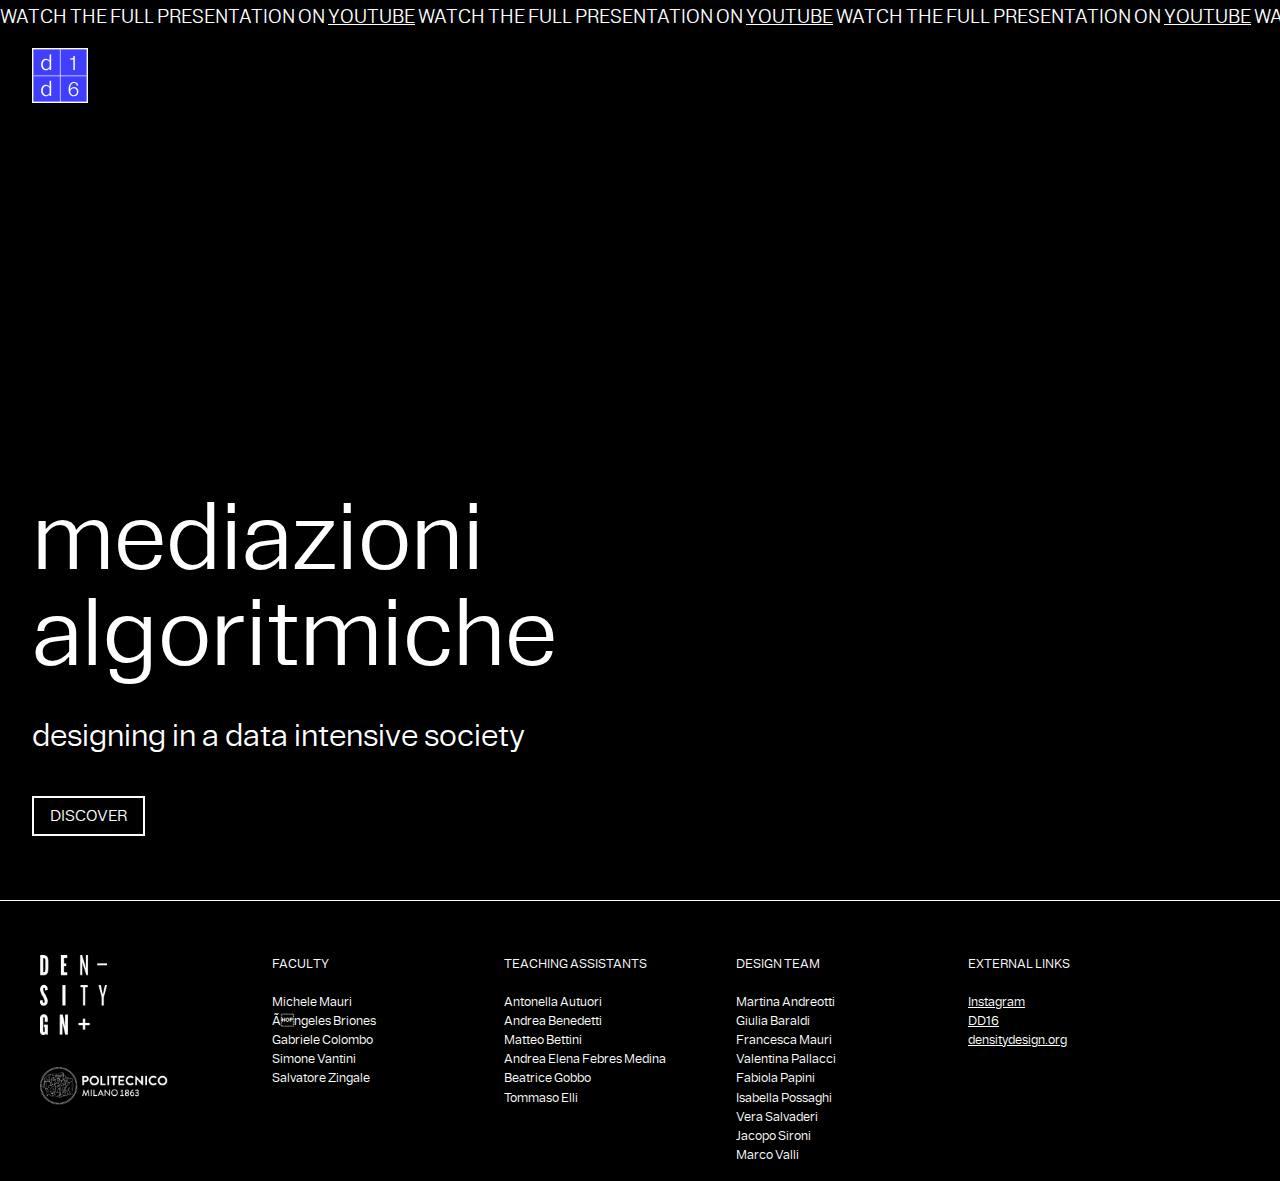
==== commit b11924dd: "te lo pussho" ====
--- a/index.html
+++ b/index.html
@@ -12,8 +12,11 @@
 
   <!-- Primary Meta Tags -->
   <title>DD16</title>
+  <link rel="shortcut icon" href="favicon.ico" />
   <meta name="title" content="DD16">
   <meta name="description" content="Density Design 16 Exhibition">
+
+
 
   <!-- Open Graph / Facebook -->
   <meta property="og:type" content="website">
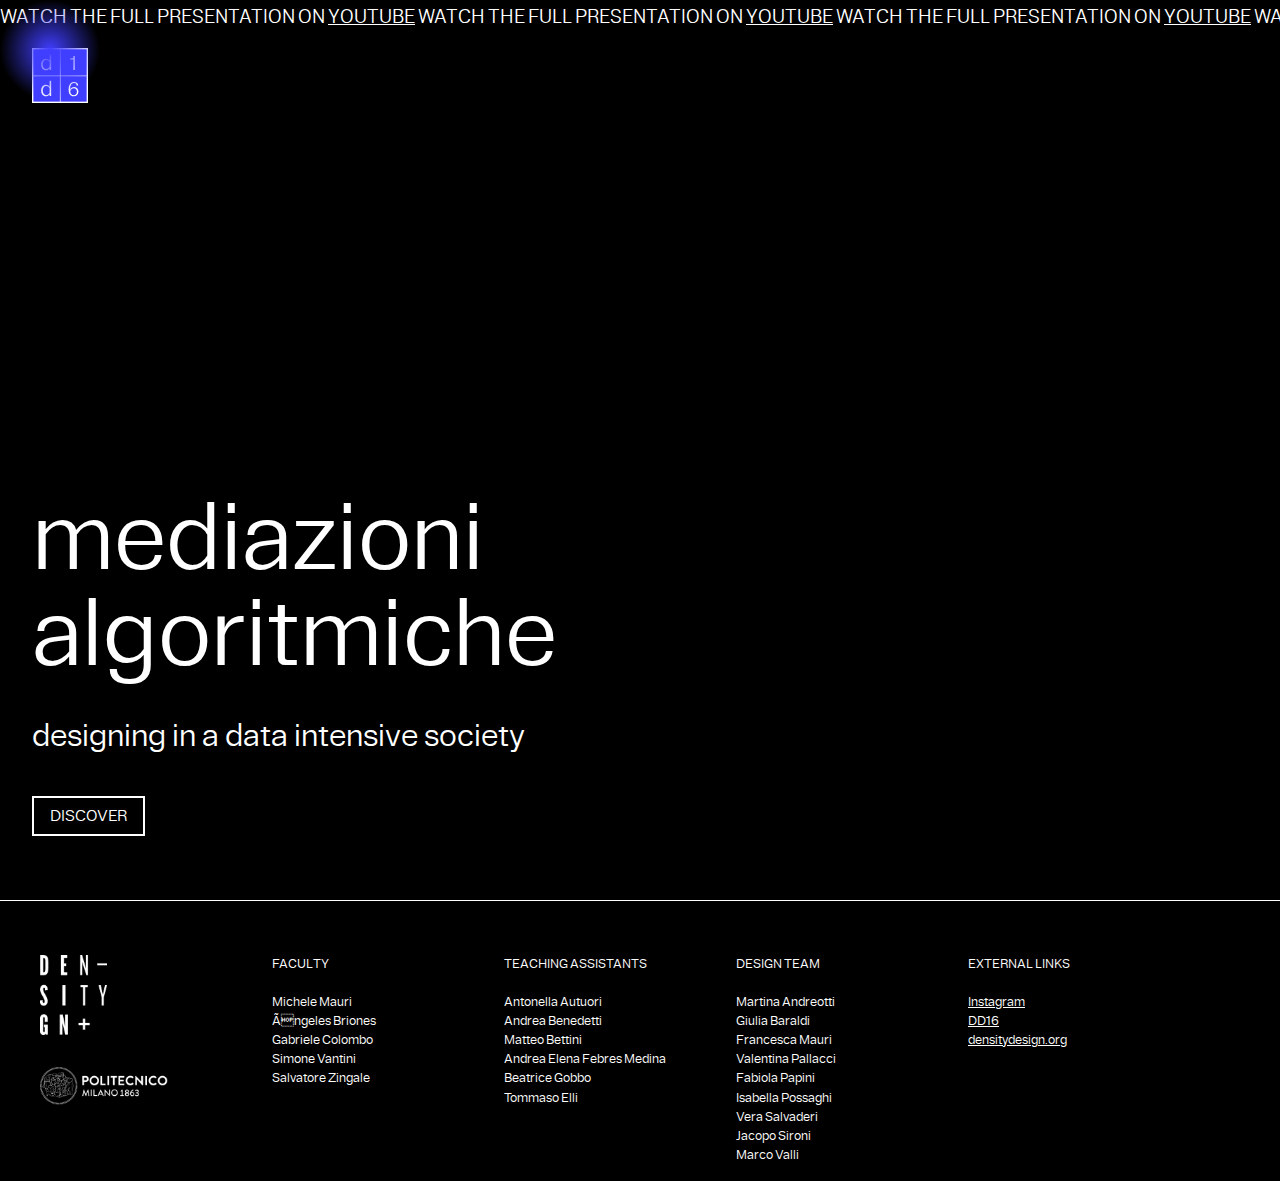
==== commit d0f21977: "css fix" ====
--- a/index.html
+++ b/index.html
@@ -1,37 +1,26 @@
 <html>
 
 <head>
-  <title>DD16</title>
-  <!-- Manually insert your metadata -->
-  <meta property="title" content="DD16">
-  <meta property="description" content="">
-  <meta property="og:title" content="">
-  <meta property="og:description" content="">
-
-  <meta name="viewport" content="width=device-width, initial-scale=1.0">
-
   <!-- Primary Meta Tags -->
-  <title>DD16</title>
-  <link rel="shortcut icon" href="favicon.ico" />
-  <meta name="title" content="DD16">
-  <meta name="description" content="Density Design 16 Exhibition">
-
-
-
-  <!-- Open Graph / Facebook -->
-  <meta property="og:type" content="website">
-  <meta property="og:url" content="https://metatags.io/">
-  <meta property="og:title" content="DD16">
-  <meta property="og:description" content="Density Design 16 Exhibition">
-  <meta property="og:image" content="https://metatags.io/assets/meta-tags-16a33a6a8531e519cc0936fbba0ad904e52d35f34a46c97a2c9f6f7dd7d336f2.png">
-
-  <!-- Twitter -->
-  <meta property="twitter:card" content="summary_large_image">
-  <meta property="twitter:url" content="https://metatags.io/">
-  <meta property="twitter:title" content="DD16">
-  <meta property="twitter:description" content="Density Design 16 Exhibition">
-  <meta property="twitter:image" content="https://metatags.io/assets/meta-tags-16a33a6a8531e519cc0936fbba0ad904e52d35f34a46c97a2c9f6f7dd7d336f2.png">
-
+<title>OPEN DAY - DensityDesign FSDS 2020/2021</title>
+<meta name="viewport" content="width=device-width, initial-scale=1">
+<meta name="title" content="OPEN DAY - DensityDesign FSDS 2020/2021">
+<meta name="description" content="The Final Synthesis Design Studio 2020/2021, curated by DensityDesign Lab, reaches its end and opens a virtual exhibition of the works produced by the students during three phases of execution.">
+
+<!-- Open Graph / Facebook -->
+<meta property="og:type" content="website">
+<meta property="og:url" content="https://densitydesign.github.io/openday-dd16/">
+<meta property="og:title" content="OPEN DAY - DensityDesign FSDS 2020/2021">
+<meta property="og:description" content="The Final Synthesis Design Studio 2020/2021, curated by DensityDesign Lab, reaches its end and opens a virtual exhibition of the works produced by the students during three phases of execution.">
+<meta property="og:image" content="https://densitydesign.github.io/openday-dd16/og-image.png">
+
+<!-- Twitter -->
+<meta property="twitter:card" content="summary_large_image">
+<meta property="twitter:url" content="https://densitydesign.github.io/openday-dd16/">
+<meta property="twitter:title" content="OPEN DAY - DensityDesign FSDS 2020/2021">
+<meta property="twitter:description" content="The Final Synthesis Design Studio 2020/2021, curated by DensityDesign Lab, reaches its end and opens a virtual exhibition of the works produced by the students during three phases of execution.">
+<meta property="twitter:image" content="https://densitydesign.github.io/openday-dd16/og-image.png">
+<link rel="icon" type="image/x-icon" href="favicon.ico" />
   <link rel="stylesheet" href="css/custom.css">
   <link rel="stylesheet" href="assets/font/font.css" type="text/css" charset="utf-8" />
 
@@ -41,27 +30,29 @@
 <div id="cursor"></div>
 
 <style type="text/css">
-  html {
-    background-color: black;
-  }
-
-  svg {
-    hyphens: 100vh;
-    width: 100vw;
-    position: absolute;
-    top: 0%;
-    left: 0%;
-    height: 100%;
-    z-index: 0;
-    cursor: url('cursor.png') 50 50, auto;
-  }
+html {
+  background-color: black;
+}
+
+svg {
+  hyphens: 100vh;
+  width: 100vw;
+  position: absolute;
+  top: 0%;
+  left: 0%;
+  height: 100%;
+  z-index: 0;
+  cursor: url('cursor.png') 50 50, auto;
+}
 </style>
 
 <body>
 
 
-  <div id="home_logo">
-    <a><img src="img/logo/dd16_logo.svg"></a>
+  <div id="nav">
+    <div id="home_logo">
+      <a href="index.html"><img src="img/logo/dd16_logo.svg"></a>
+    </div>
   </div>
 
   <div class="button-landing" id="hub">
@@ -115,10 +106,10 @@
 
 
     <div class="title" >
- <a href="home.html">
-      <h1> mediazioni <br> algoritmiche </h1>
-      <h2> designing in a data intensive society </h2>
-</a>
+      <a href="home.html">
+        <h1> mediazioni <br> algoritmiche </h1>
+        <h2> designing in a data intensive society </h2>
+      </a>
 
 
 
--- a/css/custom.css
+++ b/css/custom.css
@@ -3,8 +3,6 @@
   height: 100%;
   overflow-x: hidden;
 }
-
-.circ:hover {}
 
 body {
   margin: 0;
@@ -23,8 +21,7 @@
   top: 0;
   left: 0;
   display: none;
-  background-image: radial-gradient(circle 50px,
-      rgba(64, 62, 255, 1), rgba(64, 62, 255, 0.5) 50%, rgba(255, 0, 0, 0) 100%);
+  background-image: radial-gradient(circle 50px, rgba(64, 62, 255, 1), rgba(64, 62, 255, 0.5) 50%, rgba(255, 0, 0, 0) 100%);
   border-radius: 100px;
   transform-origin: center;
   z-index: 999;
@@ -38,14 +35,12 @@
 @keyframes gradient {
   from {
     transform: scale(1.0);
-    background-image: radial-gradient(circle 50px,
-        rgba(64, 62, 255, 1), rgba(64, 62, 255, 0.5) 50%, rgba(255, 0, 0, 0) 100%);
+    background-image: radial-gradient(circle 50px, rgba(64, 62, 255, 1), rgba(64, 62, 255, 0.5) 50%, rgba(255, 0, 0, 0) 100%);
   }
 
   to {
     transform: scale(0.3);
-    background-image: radial-gradient(circle 50px,
-        rgba(64, 62, 255, 1), rgba(64, 62, 255, 0.5) 85%, rgba(255, 0, 0, 0) 100%);
+    background-image: radial-gradient(circle 50px, rgba(64, 62, 255, 1), rgba(64, 62, 255, 0.5) 85%, rgba(255, 0, 0, 0) 100%);
   }
 }
 
@@ -122,13 +117,19 @@
   margin-block-end: 1em;
 }
 
+#nav {
+  display: flex;
+  justify-content: space-between;
+  position: absolute;
+  top: 3rem;
+  padding: 0 2rem 0 2rem;
+  width: calc(100vw - 4rem);
+}
+
 #home_logo {
   display: flex;
   flex-direction: row;
   align-items: center;
-  position: absolute;
-  margin-top: 3em;
-  margin-left: 2em;
   z-index: 1;
 }
 
@@ -240,7 +241,7 @@
   display: flex;
   flex-direction: row;
   justify-content: space-between;
-  margin: 1em 2em 1em 2em;
+  margin: 1em 0 1em 2em;
 }
 
 .bottone {
@@ -256,9 +257,10 @@
 }
 
 #filter {
+  position: absolute;
   width: 10%;
-  margin-top: 1.5em;
-  line-height: 2em;
+  margin-top: 7rem;
+  line-height: 2rem;
 }
 
 #filter a {
@@ -356,6 +358,8 @@
   color: white;
 }
 
+
+
 #gwork a {
   color: white;
 }
@@ -366,28 +370,31 @@
   font: 15px sans-serif;
   background: rgba(255,255,255,.9);
   border: 2px solid black;
-  pointer-events: none;
-
-}
-
-    .tooltip p {
-        color: black;
-        margin-left: .2em;
-        font-family: "andret_tblight";
-        font-size: 1em
-    }
-    #primo{
-        font-size: 1.1em;
-        font-family: "andret_tbbold";
-  color: black;
-    }
+  z-index: 9999;
+}
+
+.tooltip p {
+  color: black;
+  margin-left: .2em;
+  font-family: "andret_tblight";
+  font-size: 1em
+}
+#primo{
+  font-size: 1.1em;
+  font-family: "andret_tbbold";
+  color: black;
+}
 .tooltip a {
-        color: black;
-        margin-left: .2em;
-        font-family: "andret_tblight";
-        font-size: 1em;
-    text-decoration: underline
-    }
+  color: black;
+  margin-left: .2em;
+  font-family: "andret_tblight";
+  font-size: 1em;
+  text-decoration: underline
+}
+
+.tooltip img {
+  max-width: 3em;
+}
 
 .home {
   flex: 1 0 auto;
@@ -404,6 +411,7 @@
 }
 
 #my_dataviz svg {
+  margin-top: 5rem;
   width: 100%;
   height: 100%;
 }
@@ -441,6 +449,7 @@
   display: flex;
   flex-direction: row;
   margin: 2em;
+  margin-top: 6rem;
 }
 
 .content-about_left {
@@ -457,7 +466,7 @@
 }
 
 .content-about_right {
-  flex-grow: 10;
+  width: 100%;
   display: flex;
   flex-direction: column;
   margin-left: 20%;
@@ -501,10 +510,12 @@
   display: flex;
   flex-direction: row;
   margin-bottom: 1em;
+  flex-wrap: nowrap;
+  overflow-x: auto;
 }
 
 .id {
-  padding: 1em;
+  margin-right: 2rem;
 }
 
 .id img {
@@ -522,6 +533,7 @@
   flex-direction: row;
   justify-content: flex-end;
   margin: 2em;
+  margin-top: 6rem;
 }
 
 .content-infopoetry_right {
@@ -597,7 +609,7 @@
 
 @media only screen and (max-width: 768px) {
   .menu {
-    margin: 1em 1.2em 1em 2em;
+    margin: 1em 0 1em 2em;
   }
 
   h1 {
@@ -611,6 +623,11 @@
   .home {
     margin-left: 1.25em;
     margin-right: 1em;
+  }
+
+  #nav {
+    padding: 0 1rem;
+    width: calc(100vw - 2rem);
   }
 
   #banner {
@@ -630,7 +647,8 @@
 
   #filter {
     align-self: flex-end;
-    margin-bottom: 1.25em;
+    margin-top: 0;
+    bottom: 10px;
   }
 
   #infopoetry {
@@ -647,18 +665,16 @@
     margin-top: 1em;
   }
 
-.tooltip {
+  .tooltip {
     position: absolute;
     top: 50%;
     left: 50%;
-    width: 50vw;
-    height: 20vh;
+    width: 60vw;
     transform: translate(-50%, -50%);
     padding: 1em;
     font: 15px sans-serif;
     background: rgba(255, 255, 255, .9);
     border: 2px solid black;
-    pointer-events: none;
   }
 
   .tooltip p {
@@ -700,7 +716,7 @@
   }
 
   #home_logo {
-    margin-left: 1.1em;
+    left: 1rem;
   }
 
   #home_logo img {
@@ -716,7 +732,7 @@
   }
 
   .content-about {
-    margin: 2em 0em 1em 1em;
+    margin: 6rem 0rem 1rem 1rem;
   }
 
   .content-about_left {
@@ -772,6 +788,7 @@
   .content-infopoetry {
     justify-content: center;
     margin: 1em;
+    margin-top: 6rem;
   }
 
   .content-infopoetry_left {
